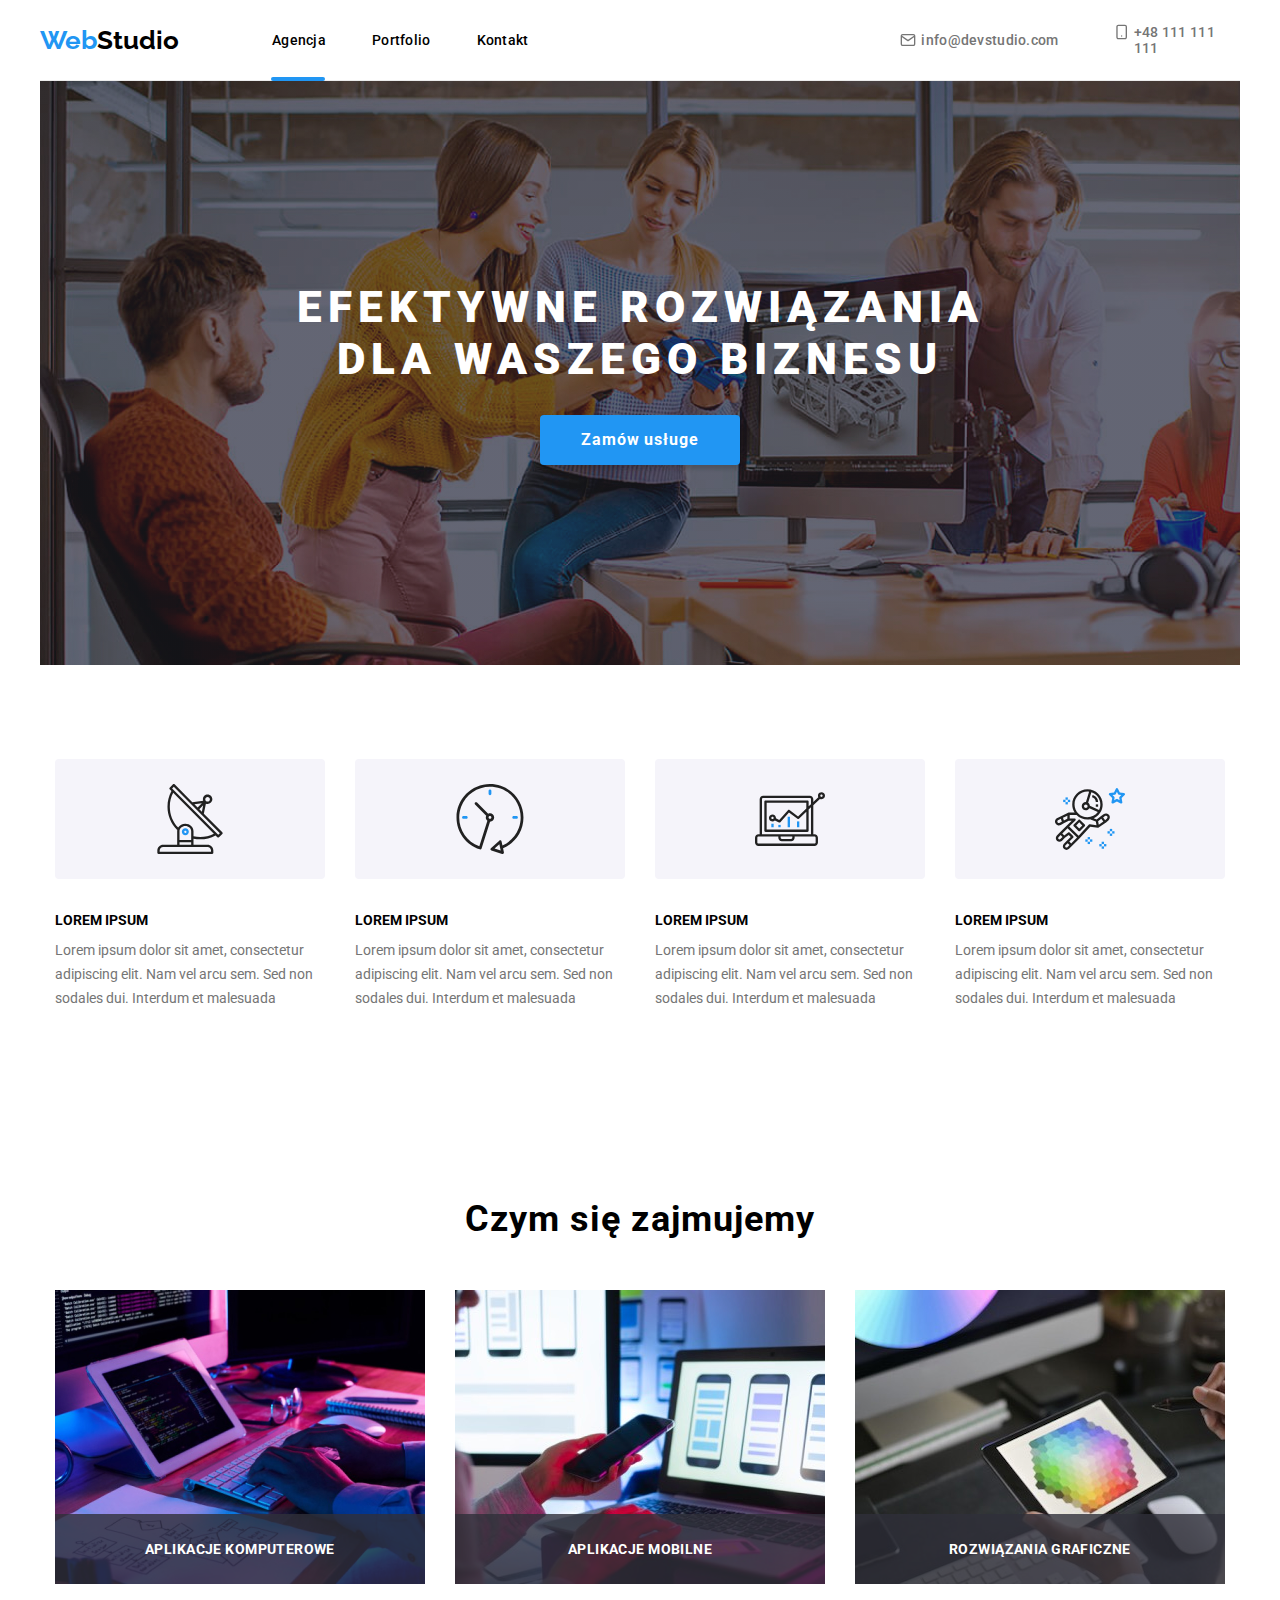
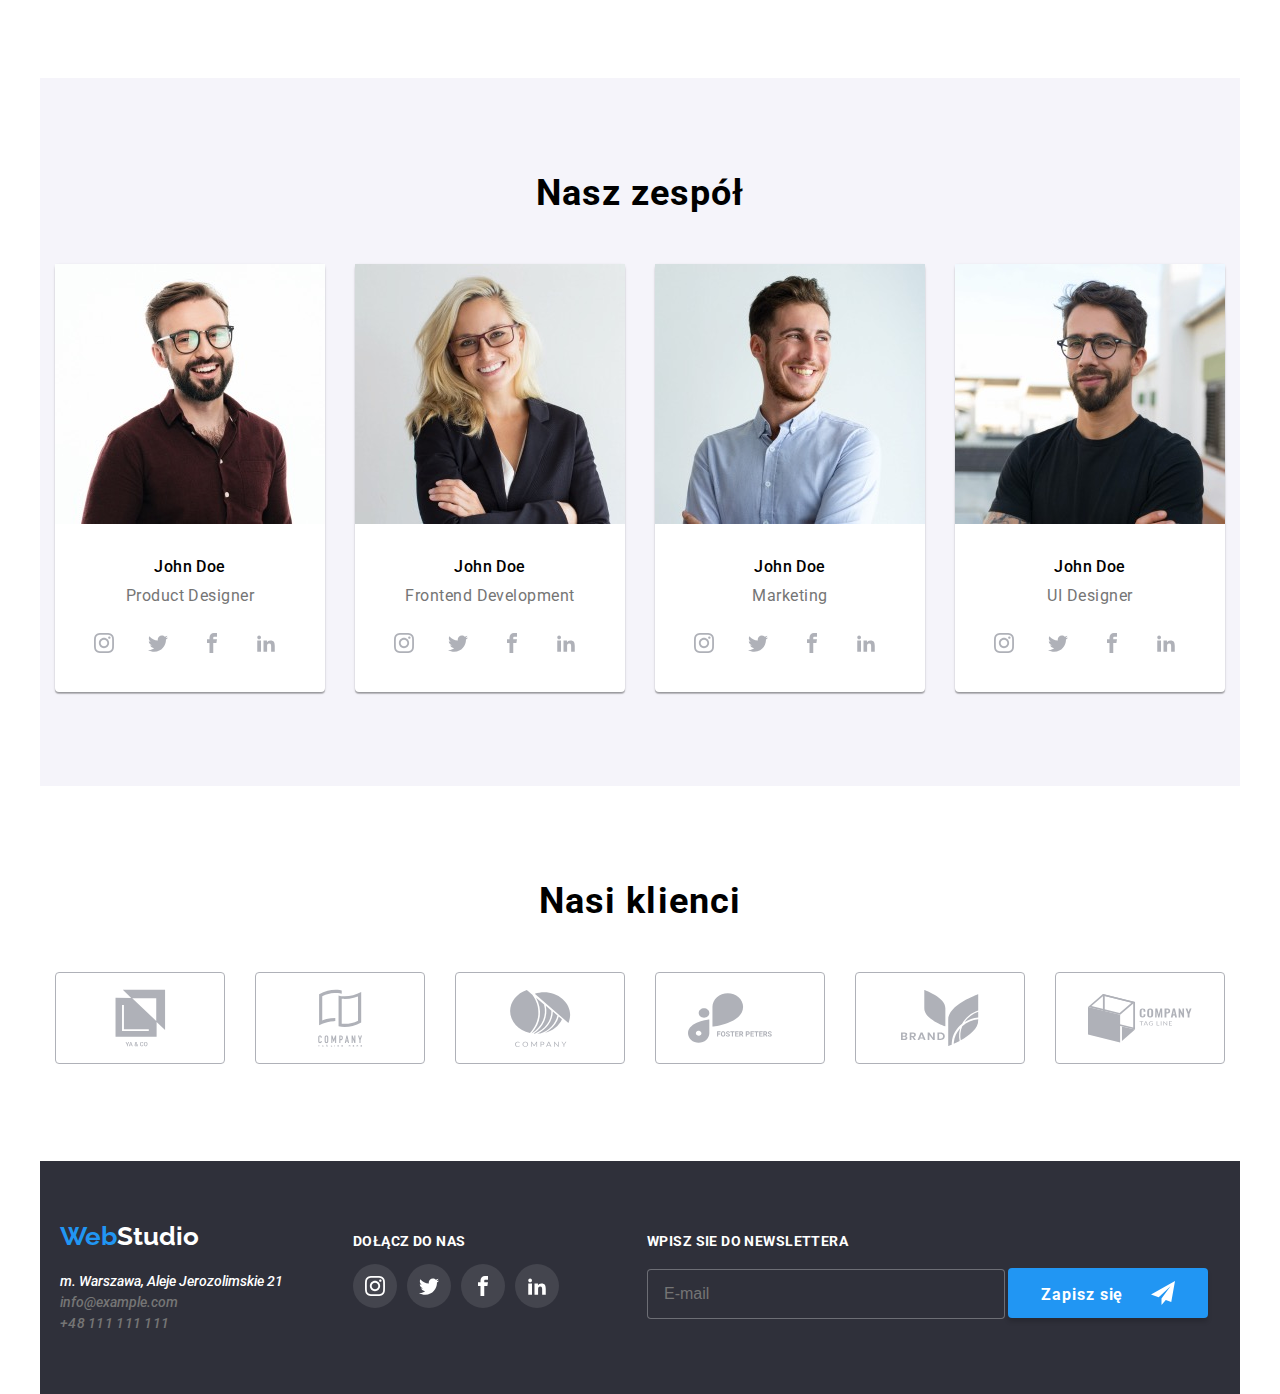
==== index.html @ 8021bb7e "Update index.html" ====
<!DOCTYPE html>
<html lang="en">
  <head>
    <meta charset="UTF-8" />
    <meta http-equiv="X-UA-Compatible" content="IE=edge" />
    <meta name="viewport" content="width=device-width, initial-scale=1.0" />
    <link rel="stylesheet" href="style/main.css" />

    <link rel="preconnect" href="https://fonts.googleapis.com" />
    <link rel="preconnect" href="https://fonts.gstatic.com" crossorigin />
    <link
      href="https://fonts.googleapis.com/css2?family=Raleway:wght@700&family=Roboto:wght@400;500;700;900&display=swap"
      rel="stylesheet"
    />
    <title>Studio</title>
  </head>
  <body>
    <header class="header container">

        <div class="first_div">
          <a class="logo" href="./index.html"
            ><span class="logo__first-color">Web</span>Studio</a
          >
          <nav class="menu">
            <ul class="navigation">
              <li class="navigation__item navigation__item-main">
                <a class="navigation__name" href="./index.html">Agencja</a>
              </li>
              <li class="navigation__item">
                <a class="navigation__name" href="./portfolio.html">Portfolio</a>
              </li>
              <li class="navigation__item">
                <a class="navigation__name" href="./Kontakt">Kontakt</a>
              </li>
            </ul>
          </nav>
          <ul class="second-navigation">
            <li class="second-navigation__item
            second-navigation__item-mail">
              <a class="second-navigation__name" href="mailto:info@devstudio.com"
                ><svg class="second-navigation__icon">
                  <use href="./images/icons.svg#icon-mail"></use>
                </svg>
                info@devstudio.com</a
              >
            </li>
            <li class="second-navigation__item">
              <a class="second-navigation__name
              second-navigation__name-tel" href="tel:+48111111111"
                ><svg class="second-navigation__icon">
                  <use href="./images/icons.svg#icon-telephone"></use>
                </svg>
                +48 111 111 111</a
              >
            </li>
          </ul>
        </div>

    </header>
    <main class="container">
      <section class="service">
        <div class="service__container container">
          <div class="service__box">
            <h1 class="service__description">
              EFEKTYWNE ROZWIĄZANIA DLA WASZEGO BIZNESU
            </h1>
            <button class="service__button" type="button" data-modal-open>
              Zamów usługe
            </button>
          </div>
        </div>
      </section>
      <section class="solutions">
        <div class="solutions__container container">
          <ul class="solutions__list">
            <li class="solutions__item">
              <div class="solutions__box">
                <svg class="solutions__icon">
                  <use href="./images/icons.svg#icon-antenna-1"></use>
                </svg>
                <h4 class="solutions__header">LOREM IPSUM</h4>

                <p class="solutions__description">
                  Lorem ipsum dolor sit amet, consectetur adipiscing elit. Nam
                  vel arcu sem. Sed non sodales dui. Interdum et malesuada
                </p>
              </div>
            </li>

            <li class="solutions__item">
              <div class="solutions__box">
                <svg class="solutions__icon">
                  <use href="./images/icons.svg#icon-clock-1"></use>
                </svg>
                <h4 class="solutions__header">LOREM IPSUM</h4>

                <p class="solutions__description">
                  Lorem ipsum dolor sit amet, consectetur adipiscing elit. Nam
                  vel arcu sem. Sed non sodales dui. Interdum et malesuada
                </p>
              </div>
            </li>

            <li class="solutions__item">
              <div class="solutions__box">
                <svg class="solutions__icon">
                  <use href="./images/icons.svg#icon-diagram-1"></use>
                </svg>
                <h4 class="solutions__header">LOREM IPSUM</h4>

                <p class="solutions__description">
                  Lorem ipsum dolor sit amet, consectetur adipiscing elit. Nam
                  vel arcu sem. Sed non sodales dui. Interdum et malesuada
                </p>
              </div>
            </li>
            <li class="solutions__item">
              <div class="solutions__box">
                <svg class="solutions__icon">
                  <use href="./images/icons.svg#icon-astronaut-1"></use>
                </svg>
                <h4 class="solutions__header">LOREM IPSUM</h4>

                <p class="solutions__description">
                  Lorem ipsum dolor sit amet, consectetur adipiscing elit. Nam
                  vel arcu sem. Sed non sodales dui. Interdum et malesuada
                </p>
              </div>
            </li>
          </ul>
        </div>
      </section>
      <section class="how">
        <div class="how__container container">
          <h2 class="how__header">Czym się zajmujemy</h2>
          <ul class="how__list">
            <li class="how__item">
              <div class="how__bg">
                <p>APLIKACJE KOMPUTEROWE</p>
              </div>
              <figure>
                <img
                  src="./images/image.jpg"
                  alt="desk, keyboard and a man designed by IT page"
                  width="370"
                  height="294"
                />
              </figure>
            </li>
            <li class="how__item">
              <div class="how__bg">
                <p>APLIKACJE MOBILNE</p>
              </div>
              <figure>
                <img
                  src="./images/image-3.jpg"
                  alt="man writing application code on the phone"
                  width="370"
                  height="294"
                />
              </figure>
            </li>
            <li class="how__item">
              <div class="how__bg">
                <p>ROZWIĄZANIA GRAFICZNE</p>
              </div>
              <figure>
                <img
                  src="./images/image-2.jpg"
                  alt="man holding tablet at the desk"
                  width="370"
                  height="294"
                />
              </figure>
            </li>
          </ul>
        </div>
      </section>
      <section class="team">
        <div class="team__container container">
          <h2 class="team__header">Nasz zespół</h2>
          <ul class="team__list">
            <li class="team__item">
              <div class="team__box">
                <figure class="team__image">
                  <img
                    src="./images/image-2-kopia.jpg?raw=true"
                    alt="crew no.1"
                    width="270"
                    height="260"
                  />
                  <figcaption class="box">
                    <p class="box__name">John Doe</p>
                    <p class="box__description">Product Designer</p>
                    <ul class="box__icon">
                      <li class="box_list">
                        <div class="box__link">
                          <svg class="box__svg">
                            <use href="./images/icons.svg#icon-instagram"></use>
                          </svg>
                        </div>
                      </li>
                      <li>
                        <div class="box__link">
                          <svg class="box__svg">
                            <use href="./images/icons.svg#icon-twitter"></use>
                          </svg>
                        </div>
                      </li>
                      <li>
                        <div class="box__link">
                          <svg class="box__svg">
                            <use href="./images/icons.svg#icon-facebook"></use>
                          </svg>
                        </div>
                      </li>
                      <li>
                        <div class="box__link">
                          <svg class="box__svg">
                            <use href="./images/icons.svg#icon-linkedin"></use>
                          </svg>
                        </div>
                      </li>
                    </ul>
                  </figcaption>
                </figure>
              </div>
            </li>
            <li class="team__item">
              <div class="team__box">
                <figure class="team__image">
                  <img
                    src="./images/image-3-kopia.jpg?raw=true"
                    alt="crew no.2"
                    width="270"
                    height="260"
                  />
                  <figcaption class="box">
                    <p class="box__name">John Doe</p>
                    <p class="box__description">Frontend Development</p>
                    <ul class="box__icon">
                      <li class="box_list">
                        <div class="box__link">
                          <svg class="box__svg">
                            <use href="./images/icons.svg#icon-instagram"></use>
                          </svg>
                        </div>
                      </li>
                      <li class="box_list">
                        <div class="box__link">
                          <svg class="box__svg">
                            <use href="./images/icons.svg#icon-twitter"></use>
                          </svg>
                        </div>
                      </li>
                      <li class="box_list">
                        <div class="box__link">
                          <svg class="box__svg">
                            <use href="./images/icons.svg#icon-facebook"></use>
                          </svg>
                        </div>
                      </li>
                      <li class="box_list">
                        <div class="box__link">
                          <svg class="box__svg">
                            <use href="./images/icons.svg#icon-linkedin"></use>
                          </svg>
                        </div>
                      </li>
                    </ul>
                  </figcaption>
                </figure>
              </div>
            </li>
            <li class="box_list">
              <div class="team__box">
                <figure class="team__image">
                  <img
                    src="./images/image-4.jpg?raw=true"
                    alt="crew no.3"
                    width="270"
                    height="260"
                  />
                  <figcaption class="box">
                    <p class="box__name">John Doe</p>
                    <p class="box__description">Marketing</p>
                    <ul class="box__icon">
                      <li>
                        <div class="box__link">
                          <svg class="box__svg">
                            <use href="./images/icons.svg#icon-instagram"></use>
                          </svg>
                        </div>
                      </li>
                      <li>
                        <div class="box__link">
                          <svg class="box__svg">
                            <use href="./images/icons.svg#icon-twitter"></use>
                          </svg>
                        </div>
                      </li>
                      <li>
                        <div class="box__link">
                          <svg class="box__svg">
                            <use href="./images/icons.svg#icon-facebook"></use>
                          </svg>
                        </div>
                      </li>
                      <li>
                        <div class="box__link">
                          <svg class="box__svg">
                            <use href="./images/icons.svg#icon-linkedin"></use>
                          </svg>
                        </div>
                      </li>
                    </ul>
                  </figcaption>
                </figure>
              </div>
            </li>
            <li>
              <div class="team__box">
                <figure class="team__image">
                  <img
                    src="./images/image-5.jpg?raw=true"
                    alt="crew no. 4"
                    width="270"
                    height="260"
                  />
                  <figcaption class="box">
                    <p class="box__name">John Doe</p>
                    <p class="box__description">UI Designer</p>
                    <ul class="box__icon">
                      <li>
                        <div class="box__link">
                          <svg class="box__svg">
                            <use href="./images/icons.svg#icon-instagram"></use>
                          </svg>
                        </div>
                      </li>
                      <li>
                        <div class="box__link">
                          <svg class="box__svg">
                            <use href="./images/icons.svg#icon-twitter"></use>
                          </svg>
                        </div>
                      </li>
                      <li>
                        <div class="box__link">
                          <svg class="box__svg">
                            <use href="./images/icons.svg#icon-facebook"></use>
                          </svg>
                        </div>
                      </li>
                      <li>
                        <div class="box__link">
                          <svg class="box__svg">
                            <use href="./images/icons.svg#icon-linkedin"></use>
                          </svg>
                        </div>
                      </li>
                    </ul>
                  </figcaption>
                </figure>
              </div>
            </li>
          </ul>
        </div>
      </section>
      <section class="clients">
        <div class="container our_clients">
          <h2 class="clients__header">Nasi klienci</h2>
          <ul class="clients__list">
            <li class="clients__image">
              <svg class="clients__svg">
                <use
                  class="clients__use"
                  href="./images/icons.svg#icon-group-3"
                ></use>
              </svg>
            </li>
            <li class="clients__image">
              <svg class="clients__svg">
                <use
                  class="clients__use"
                  href="./images/icons.svg#icon-group-4"
                ></use>
              </svg>
            </li>
            <li class="clients__image">
              <svg class="clients__svg">
                <use
                  class="clients__use"
                  href="./images/icons.svg#icon-group-5"
                ></use>
              </svg>
            </li>
            <li class="clients__image">
              <svg class="clients__svg">
                <use
                  class="clients__use"
                  href="./images/icons.svg#icon-group-6"
                ></use>
              </svg>
            </li>
            <li class="clients__image">
              <svg class="clients__svg">
                <use
                  class="clients__use"
                  href="./images/icons.svg#icon-group-7"
                ></use>
              </svg>
            </li>
            <li class="clients__image">
              <div class="">
                <svg class="clients__svg">
                  <use
                    class="clients__use"
                    href="./images/icons.svg#icon-group-8"
                  ></use>
                </svg>
              </div>
            </li>
          </ul>
        </div>
      </section>
    </main>
    <footer class="footer container">

        <div class="footer__wrap">
          <div class="footer_container">
            <a class="footer__logo" href="/"
              ><span class="footer__color">Web</span>Studio</a
            >
            <address class="address">
              <p class="address__street">m. Warszawa, Aleje Jerozolimskie 21</p>
              <a class="address__mail" href="mailto:info@example.com"
                >info@example.com</a
              >
              <br />
              <a class="address__telephone" href="tel:+48111111111"> +48 111 111 111</a>
            </address>
          </div>
          <div class="join">
            <h4 class="join__header">DOŁĄCZ DO NAS</h4>
            <ul class="join__icon">
              <li>
                <div class="join__media">
                  <svg class="join__svg">
                    <use href="./images/icons.svg#icon-instagram"></use>
                  </svg>
                </div>
              </li>
              <li>
                <div class="join__media">
                  <svg class="join__svg">
                    <use href="./images/icons.svg#icon-twitter"></use>
                  </svg>
                </div>
              </li>
              <li>
                <div class="join__media">
                  <svg class="join__svg">
                    <use href="./images/icons.svg#icon-facebook"></use>
                  </svg>
                </div>
              </li>
              <li>
                <div class="join__media">
                  <svg class="join__svg">
                    <use href="./images/icons.svg#icon-linkedin"></use>
                  </svg>
                </div>
              </li>
            </ul>
          </div>
          <div class="newsletter">
            <h4 class="newsletter__header">WPISZ SIE DO NEWSLETTERA</h4>
            <ul class="newsletter__list">
              <li>
                <label class="newsletter__label">
                  <input
                    class="newsletter__email"
                    type="email"
                    name="mail"
                    placeholder="E-mail"
                  />
                </label>
                <li>
                  <button type="submit" class="newsletter__button">
                
                    <svg class="newsletter__svg">
                      <use
                        class="newsletter__send"
                        href="./images/icons.svg#icon-send"
                      ></use>
                    </svg>
                  </button>
                </li>
              </li>
            </ul>
          </div>
        </div>

    </footer>

    <div class="backdrop is-hidden" data-modal>
      <form class="modal" name="singup-form" validate autocomplete="on">
        <button type="button" class="modal__button" data-modal-close>
          <svg class="modal__x icon-x">
            <use href="./images/icons.svg#icon-x"></use>
          </svg>
        </button>
        <h3 class="modal__header">Zostaw swoje dane w formularzu poniżej</h3>
        <div class="form">
          <p class="form__name">Imię</p>
          <label class="form__box">
            <svg class="form__svg form__svg-name">
              <use
                class="form__use"
                href="./images/icons.svg#icon-person-black"></use>
            </svg>
            <input
              class="form__label"
              type="text"
              name="Username"
              required
              placeholder=" "
              minlength="5"
            />
          </label>
          <p class="form__name">Telefon</p>
          <label class="form__box">
            <svg class="form__svg form__svg-telephone">
              <use class="icon-svgg" href="./images/icons.svg#icon-tel-2"></use>
            </svg>
            <input
              class="form__label"
              type="tel"
              name="Telephone"
              required
              minlength="9"
              maxlength="12"
              placeholder=" "
              pattern="^\d\d\d\d\d\d\d\d\d$"
            />
          </label>
          <p class="form__name">Email</p>
          <label class="form__box">
            <svg class="form__svg form__svg-mail">
              <use class="icon-svgg" href="./images/icons.svg#icon-mail-2"></use>
            </svg>
            
            <input
              class="form__label"
              type="email"
              name="email"
              required
              placeholder=" "
            />
          </label>
          <p class="form__name">Komentarz</p>
          <label class="form__commentary">
           
            <textarea
              class="input-comment form__label-commentary"
              type="text"
              name="Commentary"
              placeholder="Wprowadź tekst"
              rows="5"
              resize="none"
            ></textarea>
          </label>
          
          <div>
            
            <label class="form__checkbox-modal" for="checkbox-modal">
              
            
            <input type="checkbox" name="checkbox" id="checkbox-label" class="form__checkbox-label "
               /> 
               <svg class="form__checkbox-svg">
                <use href="./images/icons.svg#icon-icon-check"></use>
              </svg>
               <p class="form__checkbox-statement">Oświadczam iż akceptuję <a href="Regulamin">Regulamin</a> i <a href="Polityka Prywatności">Politykę Prywatności</a>.</p>
             </label>  
          </div>
        </div>
        <button class="form__submit" type="submit">Wyślij</button>
      </form>
    </div>
    <script src="./js/modal.js"></script>
  </body>
</html>
---- style/main.css ----
@charset "UTF-8";
* {
  list-style: none;
  text-decoration: none;
  box-sizing: border-box;
  margin: 0;
  padding: 0;
}

.header {
  border-bottom: 1px solid #ececec;
}

.first_div {
  display: flex;
  align-items: center;
  height: 80px;
}

.logo {
  text-decoration: none;
  font-size: 26px;
  font-weight: 700;
  font-family: "raleway";
  color: black;
}
.logo__first-color {
  color: #2196f3;
}

.menu {
  margin-left: 93px;
}

.navigation {
  display: flex;
  list-style: none;
}
.navigation__item {
  display: flex;
  justify-content: center;
  align-items: center;
}
.navigation__item-main::after {
  content: "";
  width: 54px;
  height: 4px;
  border-radius: 2px;
  background: #2196f3;
  position: absolute;
  top: 77px;
  left: 231px;
}
.navigation__item-portfolio::after {
  content: "";
  width: 55px;
  height: 4px;
  border-radius: 2px;
  background: #2196f3;
  position: absolute;
  top: 77px;
  left: 331px;
}
.navigation__name {
  font-size: 14px;
  letter-spacing: 0.02em;
  text-decoration: none;
  color: #000;
  background-color: #fff;
  margin-right: 46px;
}

.second-navigation {
  justify-content: flex-end;
  display: flex;
  padding: 0;
  text-decoration: none;
  color: #000;
  background-color: #fff;
}
.second-navigation__item {
  display: flex;
  justify-content: center;
  align-items: center;
}
.second-navigation__item-mail {
  margin-left: 321px;
}
.second-navigation__name {
  color: #757575;
  letter-spacing: 0.02em;
  margin-right: 50px;
  display: flex;
}
.second-navigation .second-navigation__name-tel {
  margin-right: 0;
}
.second-navigation__icon {
  width: 26px;
  height: 16px;
  fill: #757575;
  margin: 0%;
}

.second-navigation__name:hover > svg {
  color: #2196f3;
  fill: #2196f3;
}

.first_div a:hover {
  color: #2196f3;
}

.service {
  background: linear-gradient(to right, rgba(47, 48, 58, 0.4) 100%, rgba(47, 48, 58, 0.4) 100%), url(../images/meeting.jpg);
}
.service__box {
  top: 80px;
  display: block;
  text-align: center;
  justify-content: center;
  padding-top: 200px;
  padding-bottom: 200px;
}
.service__description {
  width: 696px;
  margin: 0 auto;
  color: white;
  font-weight: 900;
  font-size: 44px;
  letter-spacing: 6px;
}
.service__button {
  box-shadow: 0px 4px 4px 0px rgba(0, 0, 0, 0.15);
  background: #2196f3;
  cursor: pointer;
  border-radius: 4px;
  border-style: none;
  margin-top: 30px;
  width: 200px;
  height: 50px;
  font-family: Roboto;
  font-size: 16px;
  font-weight: 700;
  line-height: 30px;
  letter-spacing: 0.06em;
  text-align: center;
  color: white;
}

.solutions__list {
  display: flex;
  justify-content: center;
}
.solutions__header {
  font-size: 14px;
  font-weight: 700;
  line-height: 16.41px;
  letter-spacing: 3%;
  margin-bottom: 10px;
}
.solutions__description {
  font-weight: 400;
  line-height: 24px;
  letter-spacing: 3%;
  text-align: left;
  color: #757575;
}
.solutions__box {
  margin: 94px 15px;
  max-width: 270px;
  padding: 0, 15px;
}
.solutions__icon {
  width: 270px;
  height: 120px;
  padding: 25px 100px;
  border-radius: 4px;
  background: #f5f4fa;
  margin-bottom: 30px;
}

.how__header {
  font-family: "Roboto";
  font-size: 36px;
  font-weight: 700;
  line-height: 42px;
  letter-spacing: 0.03em;
  justify-content: center;
  text-align: center;
  padding: 94px 0 50px 0;
}
.how__list {
  display: flex;
  justify-content: center;
  padding: 0;
  margin: 0;
}
.how__item {
  width: 370px;
  height: 294px;
  justify-content: center;
  margin: 0 15px;
  margin-bottom: 94px;
  position: relative;
}
.how__bg {
  position: absolute;
  top: 224px;
  width: 370px;
  padding: 27px 0;
  text-align: center;
  font-weight: 700;
  letter-spacing: 0.03em;
  color: white;
  background: rgba(47, 48, 58, 0.8);
}

.team {
  background-color: #f5f4fa;
}
.team__header {
  font-family: "Roboto";
  font-size: 36px;
  font-weight: 700;
  line-height: 42px;
  letter-spacing: 0.03em;
  justify-content: center;
  text-align: center;
  padding: 94px 0 50px 0;
}
.team__list {
  display: flex;
  justify-content: center;
}
.team__box {
  margin: 0 15px;
}
.team__image {
  background-color: white;
  border-radius: 4px;
  box-shadow: 0px 2px 1px 0px rgba(0, 0, 0, 0.2), 0px 1px 1px 0px rgba(0, 0, 0, 0.14), 0px 1px 3px 0px rgba(0, 0, 0, 0.12);
  width: 270px;
  height: 428px;
  margin-bottom: 94px;
}

.box {
  margin-top: 30px;
  margin-bottom: 30px;
}
.box__name {
  font-family: "Roboto";
  font-size: 16px;
  font-weight: 500;
  line-height: 19px;
  letter-spacing: 0.03em;
  text-align: center;
  margin-bottom: 10px;
}
.box__description {
  font-family: "Roboto";
  font-size: 16px;
  font-weight: 400;
  line-height: 19px;
  letter-spacing: 0.03em;
  text-align: center;
  color: #757575;
}
.box__icon {
  display: flex;
  justify-content: center;
  list-style: none;
  margin-top: 16px;
}
.box__list {
  margin: 16px 5px 30px 5px;
}
.box__svg {
  width: 44px;
  height: 44px;
  padding: 12px;
  fill: #afb1b8;
}
.box__link {
  width: 44px;
  height: 44px;
  background-color: rgba(255, 255, 255, 0.1019607843);
  border-radius: 50%;
  margin-right: 10px;
}

.clients__header {
  font-family: "Roboto";
  font-size: 36px;
  font-weight: 700;
  line-height: 42px;
  letter-spacing: 0.03em;
  justify-content: center;
  text-align: center;
  padding: 94px 0 50px 0;
}
.clients__list {
  list-style: none;
  display: flex;
  justify-content: center;
}
.clients__image {
  margin: 0 15px 94px 15px;
}
.clients__svg {
  width: 170px;
  height: 92px;
  border: 1px solid #afb1b8;
  border-radius: 4px;
  padding: 16px 32px;
  fill: #afb1b8;
}
.clients__svg:hover {
  color: #2196f3;
  fill: #2196f3;
  border: 1px solid #2196f3;
  cursor: pointer;
  transition-duration: 250ms;
  transition-timing-function: cubic-bezier(0.4, 0, 0.2, 1);
}

.footer {
  background-color: #2f303a;
  padding: 60px 0;
  display: flex;
  justify-content: center;
}
.footer__container {
  display: flex;
}
.footer__logo {
  text-decoration: none;
  font-size: 26px;
  font-weight: 700;
  font-family: "raleway";
  color: black;
  color: white;
}
.footer__color {
  color: #2196f3;
}
.footer__wrap {
  display: flex;
}

.address {
  margin-top: 20px;
  line-height: 1.5;
}
.address__street {
  color: #fff;
}
.address__mail {
  color: #757575;
}
.address__telephone {
  color: #757575;
  letter-spacing: 0.02em;
  display: flex;
}

.join {
  margin-left: 70px;
  color: #fff;
}
.join__header {
  font-size: 14px;
  font-weight: 700;
  line-height: 16px;
  letter-spacing: 0.03em;
  text-align: left;
  color: #fff;
  margin-top: 12px;
}
.join__icon {
  display: flex;
  list-style: none;
  margin-top: 15px;
}
.join__svg {
  width: 44px;
  height: 44px;
  padding-top: 12px;
  padding-bottom: 12px;
}
.join__media {
  width: 44px;
  height: 44px;
  background-color: rgba(255, 255, 255, 0.1019607843);
  border-radius: 50%;
  margin-right: 10px;
  fill: white;
}
.join__media:hover {
  background-color: #2196f3;
  border-radius: 50%;
  cursor: pointer;
  transition-duration: 250ms;
  transition-timing-function: cubic-bezier(0.4, 0, 0.2, 1);
}

.newsletter {
  margin-left: 78px;
  margin-right: 12px;
}
.newsletter__header {
  font-family: "Roboto";
  font-size: 14px;
  font-weight: 700;
  line-height: 16px;
  letter-spacing: 0.03em;
  text-align: left;
  color: #fff;
  position: relative;
  top: 12px;
}
.newsletter__list {
  display: inline-block;
}
.newsletter__list li {
  display: inline;
  position: relative;
  top: 30px;
}
.newsletter__email {
  height: 50px;
  width: 358px;
  background-color: #2f303a;
  border: 1px solid rgba(255, 255, 255, 0.3);
  padding-left: 16px;
  border-radius: 4px;
  font-size: medium;
  position: relative;
  top: -1px;
  outline: none;
  color: var(--inative);
}
.newsletter__button {
  height: 50px;
  width: 200px;
  background-color: #2196f3;
  border-style: none;
  border-radius: 4px;
  box-shadow: 0px 4px 4px 0px rgba(0, 0, 0, 0.1490196078);
  margin-top: 1px;
}
.newsletter__button:before {
  content: "Zapisz się";
  height: 30px;
  display: inline-block;
  position: relative;
  font-size: 16px;
  font-family: Roboto;
  font-weight: 700;
  line-height: 30px;
  letter-spacing: 0.06em;
  text-align: center;
  color: white;
}
.newsletter__svg {
  height: 24px;
  width: 24px;
  top: 5px;
  position: relative;
  margin-left: 24px;
}

.backdrop {
  position: fixed;
  top: 0;
  left: 0;
  width: 100%;
  height: 100%;
  background-color: rgba(0, 0, 0, 0.9);
}

.is-hidden {
  opacity: 0;
  visibility: hidden;
  pointer-events: none;
}

.modal {
  width: 528px;
  height: 581px;
  background: white;
  position: absolute;
  top: 50%;
  left: 50%;
  transform: translate(-50%, -50%);
  border: solid 1px grey;
  border-radius: 4px;
  padding: 40px;
}
.modal__button {
  position: absolute;
  top: 8px;
  right: 8px;
  height: 30px;
  width: 30px;
  border: rgba(0, 0, 0, 0.1019607843) solid 1px;
  border-radius: 50%;
  padding: 6px;
  cursor: pointer;
  background: white;
}
.modal__x {
  position: relative;
  width: 16px;
  height: 16px;
  fill: #000;
  margin: 0%;
}
.modal__header {
  font-family: Roboto;
  font-size: 20px;
  font-weight: 700;
  line-height: 23px;
  letter-spacing: 0.03em;
  text-align: center;
}

.form {
  padding-top: 12px;
  position: relative;
  text-align: center;
  justify-content: center;
}
.form__name {
  font-family: Roboto;
  font-size: 12px;
  font-weight: 400;
  line-height: 14px;
  letter-spacing: 0.01em;
  text-align: left;
  color: #757575;
}
.form__box {
  z-index: 1;
}
.form__box:hover > .form__svg {
  fill: #2196f3;
  transition-duration: 250ms;
  transition-timing-function: cubic-bezier(0.4, 0, 0.2, 1);
}
.form__svg {
  position: absolute;
  top: 40px;
  left: 11px;
  height: 20px;
  width: 20px;
  z-index: 2;
}
.form__svg-mail {
  top: 176px;
  margin: auto;
  height: 18px;
  width: 18px;
  left: 12px;
}
.form__svg-telephone {
  top: 110px;
  left: 13px;
  height: 16px;
  width: 16px;
}
.form__label {
  position: relative;
  margin-bottom: 10px;
  margin-top: 4px;
  border-radius: 4px;
  position: relative;
  width: 448px;
  height: 40px;
  font-size: large;
  padding-left: 42px;
  display: flex;
  border: 1px solid rgba(33, 33, 33, 0.2);
}
.form__label:not(:placeholder-shown):valid {
  border-color: rgba(33, 33, 33, 0.2);
}
.form__label:not(:placeholder-shown):invalid {
  border-color: red;
}
.form__label:focus {
  border: #2196f3 1px solid;
  padding-left: 20px;
  outline: none;
  padding-left: 42px;
  transition-duration: 250ms;
  transition-timing-function: cubic-bezier(0.4, 0, 0.2, 1);
}
.form__label-commentary:focus {
  border: #2196f3 1px solid;
  transition-duration: 250ms;
  outline: none;
  transition-timing-function: cubic-bezier(0.4, 0, 0.2, 1);
}
.form__label-commentary {
  margin-top: 4px;
  padding: 12px 16px;
  outline: none;
  position: relative;
  width: 448px;
  height: 120px;
  border-color: rgba(33, 33, 33, 0.2);
}
.form__checkbox-modal {
  display: flex;
  margin-top: 20px;
  margin-bottom: 30px;
  justify-content: center;
}
.form__checkbox-label {
  margin-right: 7px;
  border: 1px solid black;
  height: 14px;
  width: 15px;
  border-radius: 2px;
  appearance: none;
  margin-top: 5px;
}
.form__checkbox-label:checked + .form__checkbox-svg {
  z-index: 1;
  visibility: visible;
  height: 16px;
  width: 15px;
}
.form__checkbox-svg {
  visibility: hidden;
  margin-top: 4px;
  margin-right: 1px;
  height: 20px;
  width: 20px;
  z-index: 2;
  position: absolute;
  left: 15px;
}
.form__checkbox-label:checked {
  border: none;
  height: 16px;
  width: 16px;
  z-index: 2;
}
.form__checkbox-statement {
  font-family: Roboto;
  font-size: 14px;
  font-weight: 400;
  line-height: 24px;
  letter-spacing: 0.03em;
  text-align: left;
  color: #757575;
}
.form a {
  color: #2196f3;
  text-decoration-line: underline;
}
.form__submit {
  width: 200px;
  height: 50px;
  margin: 0 124px;
  background-color: #2196f3;
  color: white;
  box-shadow: 0px 4px 4px rgba(0, 0, 0, 0.15);
  border-radius: 4px;
  border: none;
  font-family: Roboto;
  font-size: 16px;
  font-weight: 700;
  line-height: 30px;
  letter-spacing: 0.06em;
  text-align: center;
}
.form__submit:hover {
  cursor: pointer;
}

.buttons__list {
  display: flex;
  justify-content: center;
  margin-top: 94px;
  margin-bottom: 50px;
}

.button {
  font-size: 16px;
  background-color: #f5f4fa;
  border-radius: 4px;
  border-style: none;
  font-weight: 500;
  height: 38px;
  text-align: center;
  padding: 6px 22px;
  margin: 0 8px;
}
.button:hover, .button:focus {
  background-color: #2196f3;
  color: white;
  cursor: pointer;
  transition-duration: 250ms;
  transition-timing-function: cubic-bezier(0.4, 0, 0.2, 1);
}

.portfolio__list {
  display: flex;
  gap: 30px;
  flex-wrap: wrap;
  margin-bottom: 94px;
}
.portfolio li:hover {
  box-shadow: 1px 4px 6px 0px rgba(0, 0, 0, 0.1607843137), 0px 4px 4px 0px rgba(0, 0, 0, 0.0588235294), 0px 1px 1px 0px rgba(0, 0, 0, 0.1215686275);
  cursor: pointer;
  transition-duration: 250ms;
  transition-timing-function: cubic-bezier(0.4, 0, 0.2, 1);
  list-style: none;
  text-decoration: none;
  color: black;
}
.portfolio__box {
  width: 372px;
  border: 1px solid #eeeeee;
  position: relative;
}
.portfolio__parent {
  position: relative;
  overflow: hidden;
  height: 294px;
}
.portfolio__bg {
  position: absolute;
  width: 372px;
  height: 294px;
  background: rgba(33, 150, 243, 0.9);
  transform: translateY(101%);
  transition: transform 500ms ease;
}
.portfolio__parent:hover .portfolio__bg {
  transform: translateY(0);
}
.portfolio__bg p {
  padding: 40px;
  font-family: Roboto;
  font-size: 18px;
  font-weight: 400;
  line-height: 28px;
  letter-spacing: 0.03em;
  text-align: left;
  color: white;
}
.portfolio__caption {
  padding: 20px 23px;
}
.portfolio__designation {
  font-family: "Roboto";
  font-size: 18px;
  font-weight: 700;
  line-height: 36px;
  letter-spacing: 0.06em;
  text-align: left;
  font-style: normal;
}

.section {
  color: #757575;
}

body {
  margin: 0;
  padding: 0;
  font-family: "Roboto", sans-serif;
  font-weight: 500;
  font-size: 14px;
  box-sizing: border-box;
}

.container {
  width: 1200px;
  margin: 0 auto;
  position: relative;
}/*# sourceMappingURL=main.css.map */
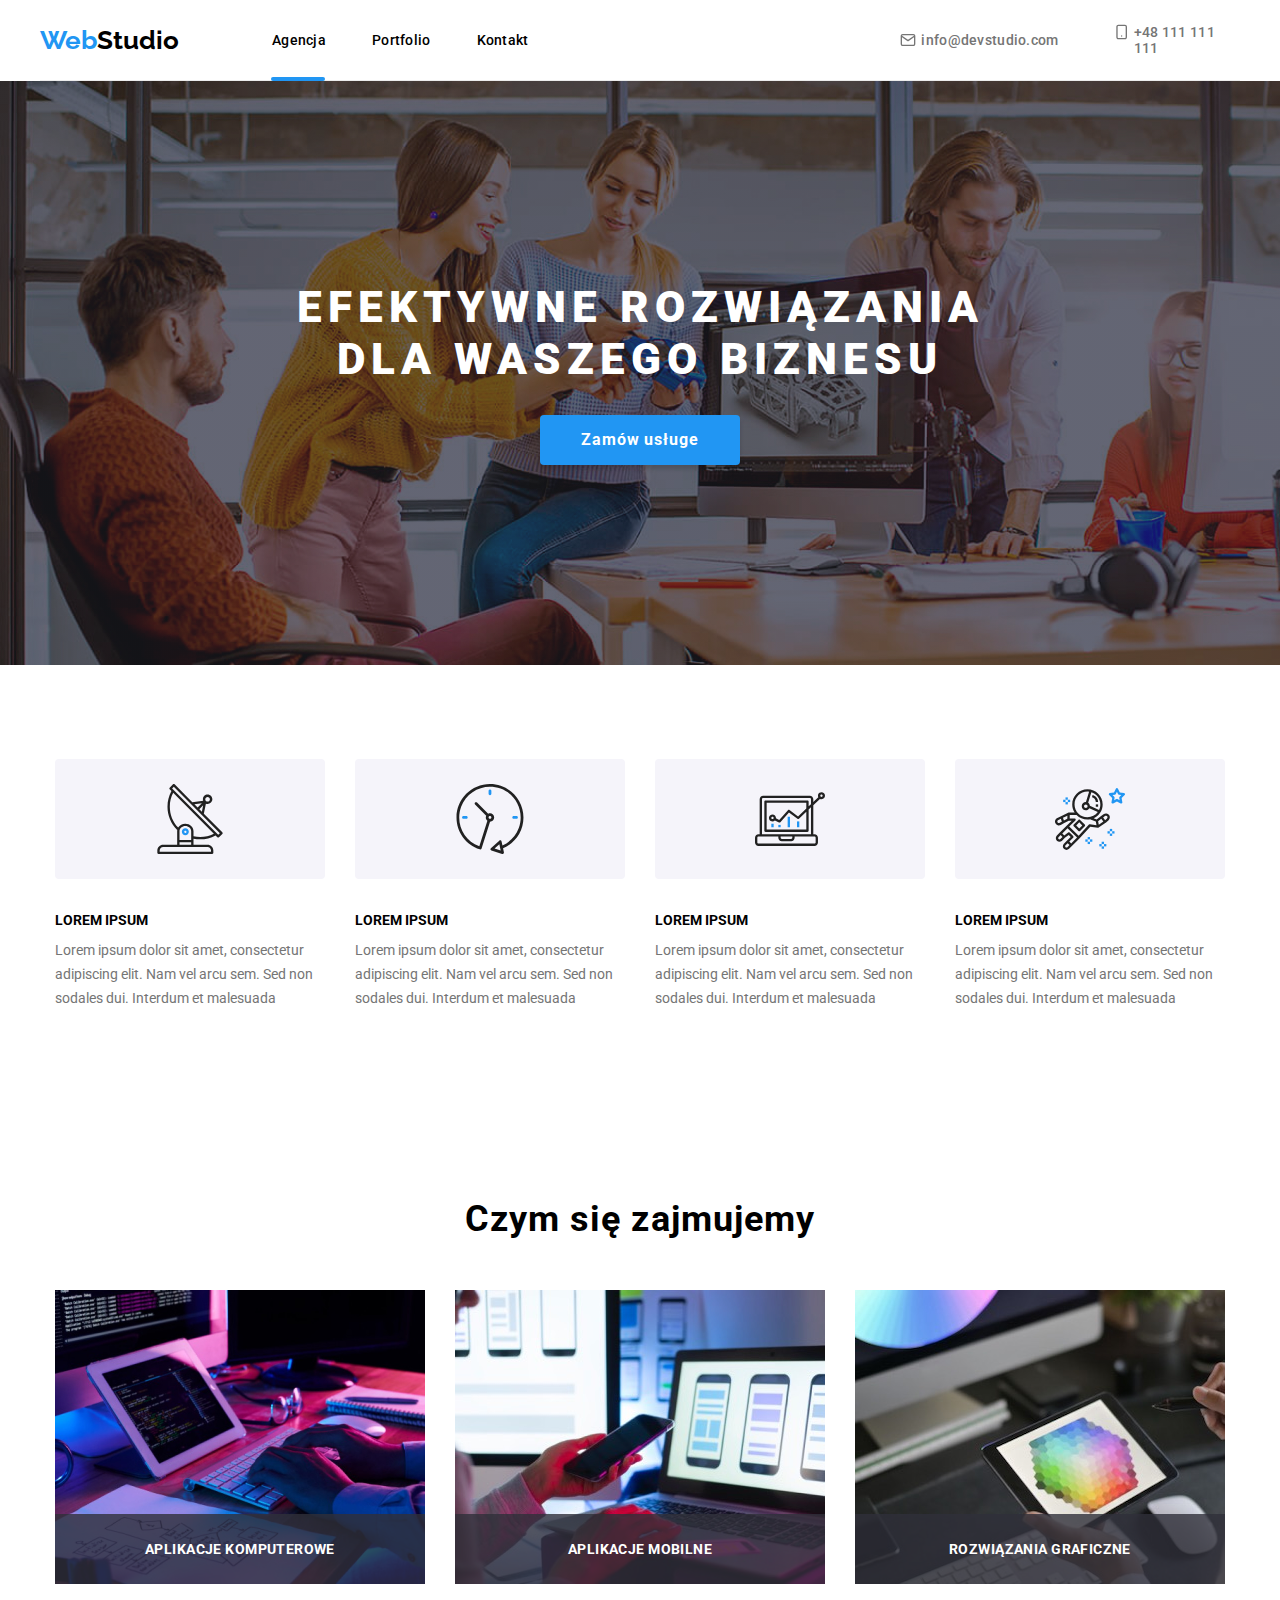
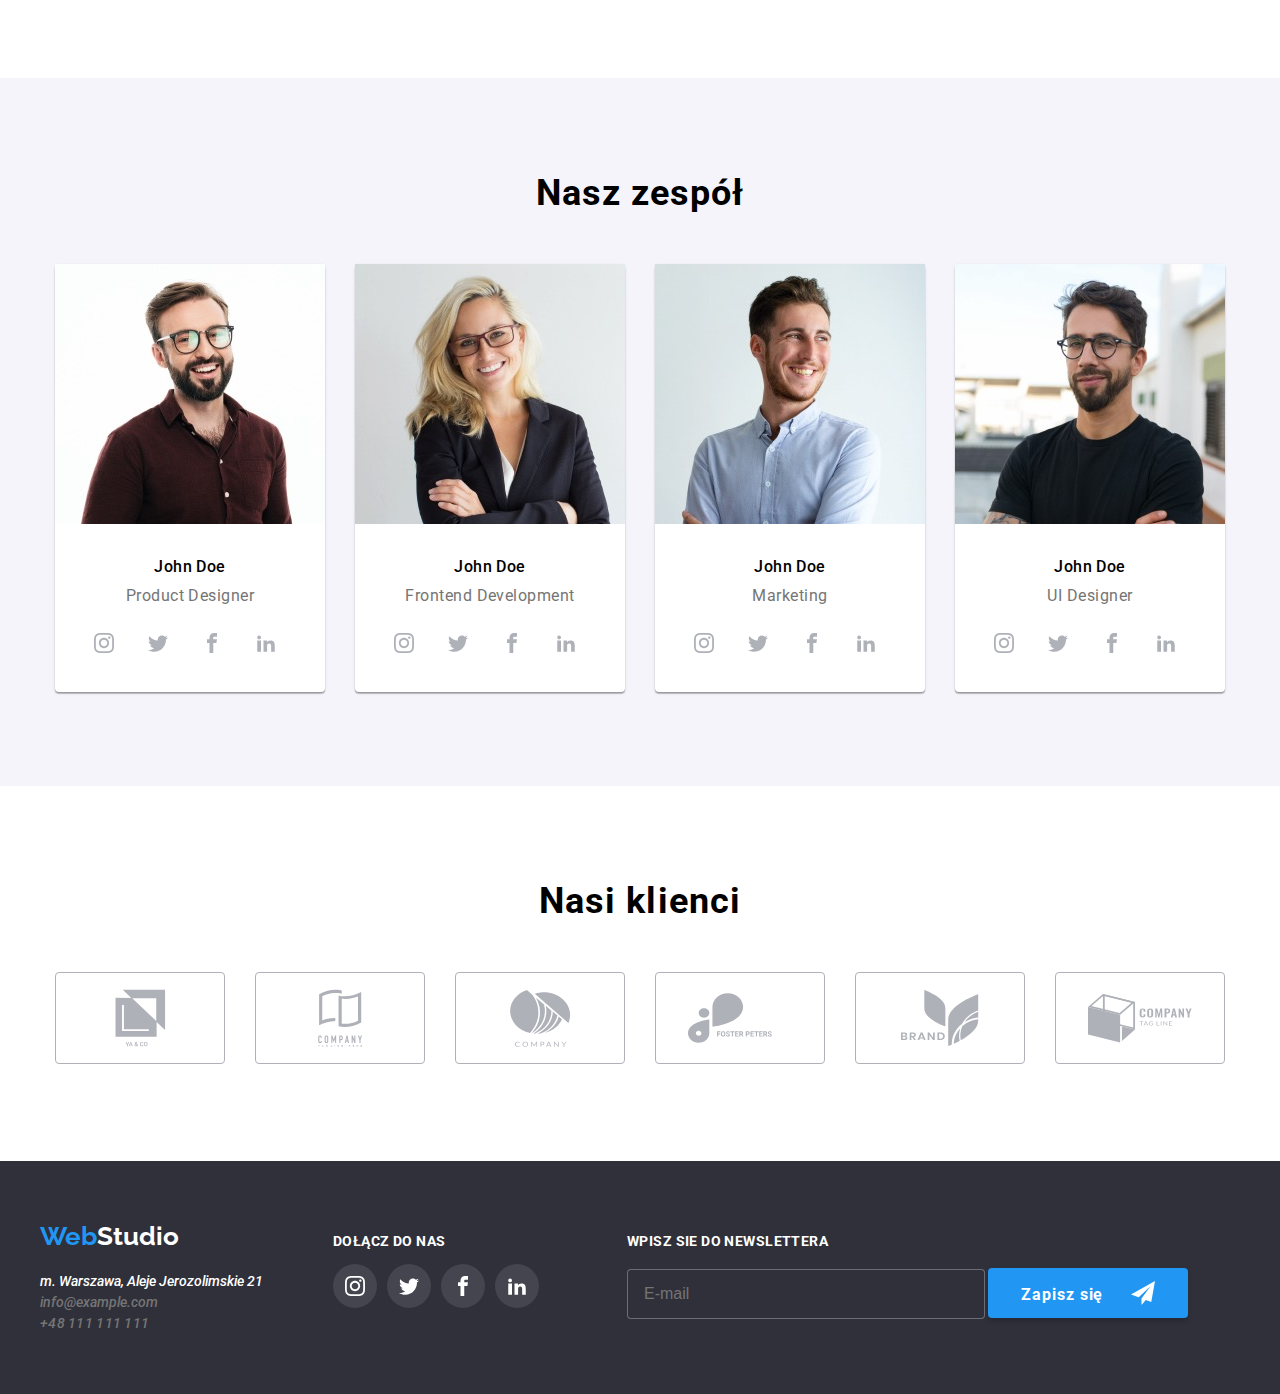
==== commit ca3e40d5: "commit" ====
--- a/index.html
+++ b/index.html
@@ -16,7 +16,7 @@
   </head>
   <body>
     <header class="header container">
-
+      <div class="container">
         <div class="first_div">
           <a class="logo" href="./index.html"
             ><span class="logo__first-color">Web</span>Studio</a
@@ -55,9 +55,9 @@
             </li>
           </ul>
         </div>
-
+      </div>
     </header>
-    <main class="container">
+    <main>
       <section class="service">
         <div class="service__container container">
           <div class="service__box">
@@ -425,8 +425,8 @@
         </div>
       </section>
     </main>
-    <footer class="footer container">
-
+    <footer class="footer">
+      <div class="container">
         <div class="footer__wrap">
           <div class="footer_container">
             <a class="footer__logo" href="/"
@@ -501,7 +501,7 @@
             </ul>
           </div>
         </div>
-
+      </div>
     </footer>
 
     <div class="backdrop is-hidden" data-modal>
--- a/style/main.css
+++ b/style/main.css
@@ -112,7 +112,12 @@
 }
 
 .service {
-  background: linear-gradient(to right, rgba(47, 48, 58, 0.4) 100%, rgba(47, 48, 58, 0.4) 100%), url(../images/meeting.jpg);
+  background: linear-gradient(
+      to right,
+      rgba(47, 48, 58, 0.4) 100%,
+      rgba(47, 48, 58, 0.4) 100%
+    ),
+    url(../images/meeting.jpg);
 }
 .service__box {
   top: 80px;
@@ -239,7 +244,8 @@
 .team__image {
   background-color: white;
   border-radius: 4px;
-  box-shadow: 0px 2px 1px 0px rgba(0, 0, 0, 0.2), 0px 1px 1px 0px rgba(0, 0, 0, 0.14), 0px 1px 3px 0px rgba(0, 0, 0, 0.12);
+  box-shadow: 0px 2px 1px 0px rgba(0, 0, 0, 0.2),
+    0px 1px 1px 0px rgba(0, 0, 0, 0.14), 0px 1px 3px 0px rgba(0, 0, 0, 0.12);
   width: 270px;
   height: 428px;
   margin-bottom: 94px;
@@ -700,7 +706,8 @@
   padding: 6px 22px;
   margin: 0 8px;
 }
-.button:hover, .button:focus {
+.button:hover,
+.button:focus {
   background-color: #2196f3;
   color: white;
   cursor: pointer;
@@ -715,7 +722,9 @@
   margin-bottom: 94px;
 }
 .portfolio li:hover {
-  box-shadow: 1px 4px 6px 0px rgba(0, 0, 0, 0.1607843137), 0px 4px 4px 0px rgba(0, 0, 0, 0.0588235294), 0px 1px 1px 0px rgba(0, 0, 0, 0.1215686275);
+  box-shadow: 1px 4px 6px 0px rgba(0, 0, 0, 0.1607843137),
+    0px 4px 4px 0px rgba(0, 0, 0, 0.0588235294),
+    0px 1px 1px 0px rgba(0, 0, 0, 0.1215686275);
   cursor: pointer;
   transition-duration: 250ms;
   transition-timing-function: cubic-bezier(0.4, 0, 0.2, 1);
@@ -784,4 +793,4 @@
   width: 1200px;
   margin: 0 auto;
   position: relative;
-}/*# sourceMappingURL=main.css.map */+} /*# sourceMappingURL=main.css.map */
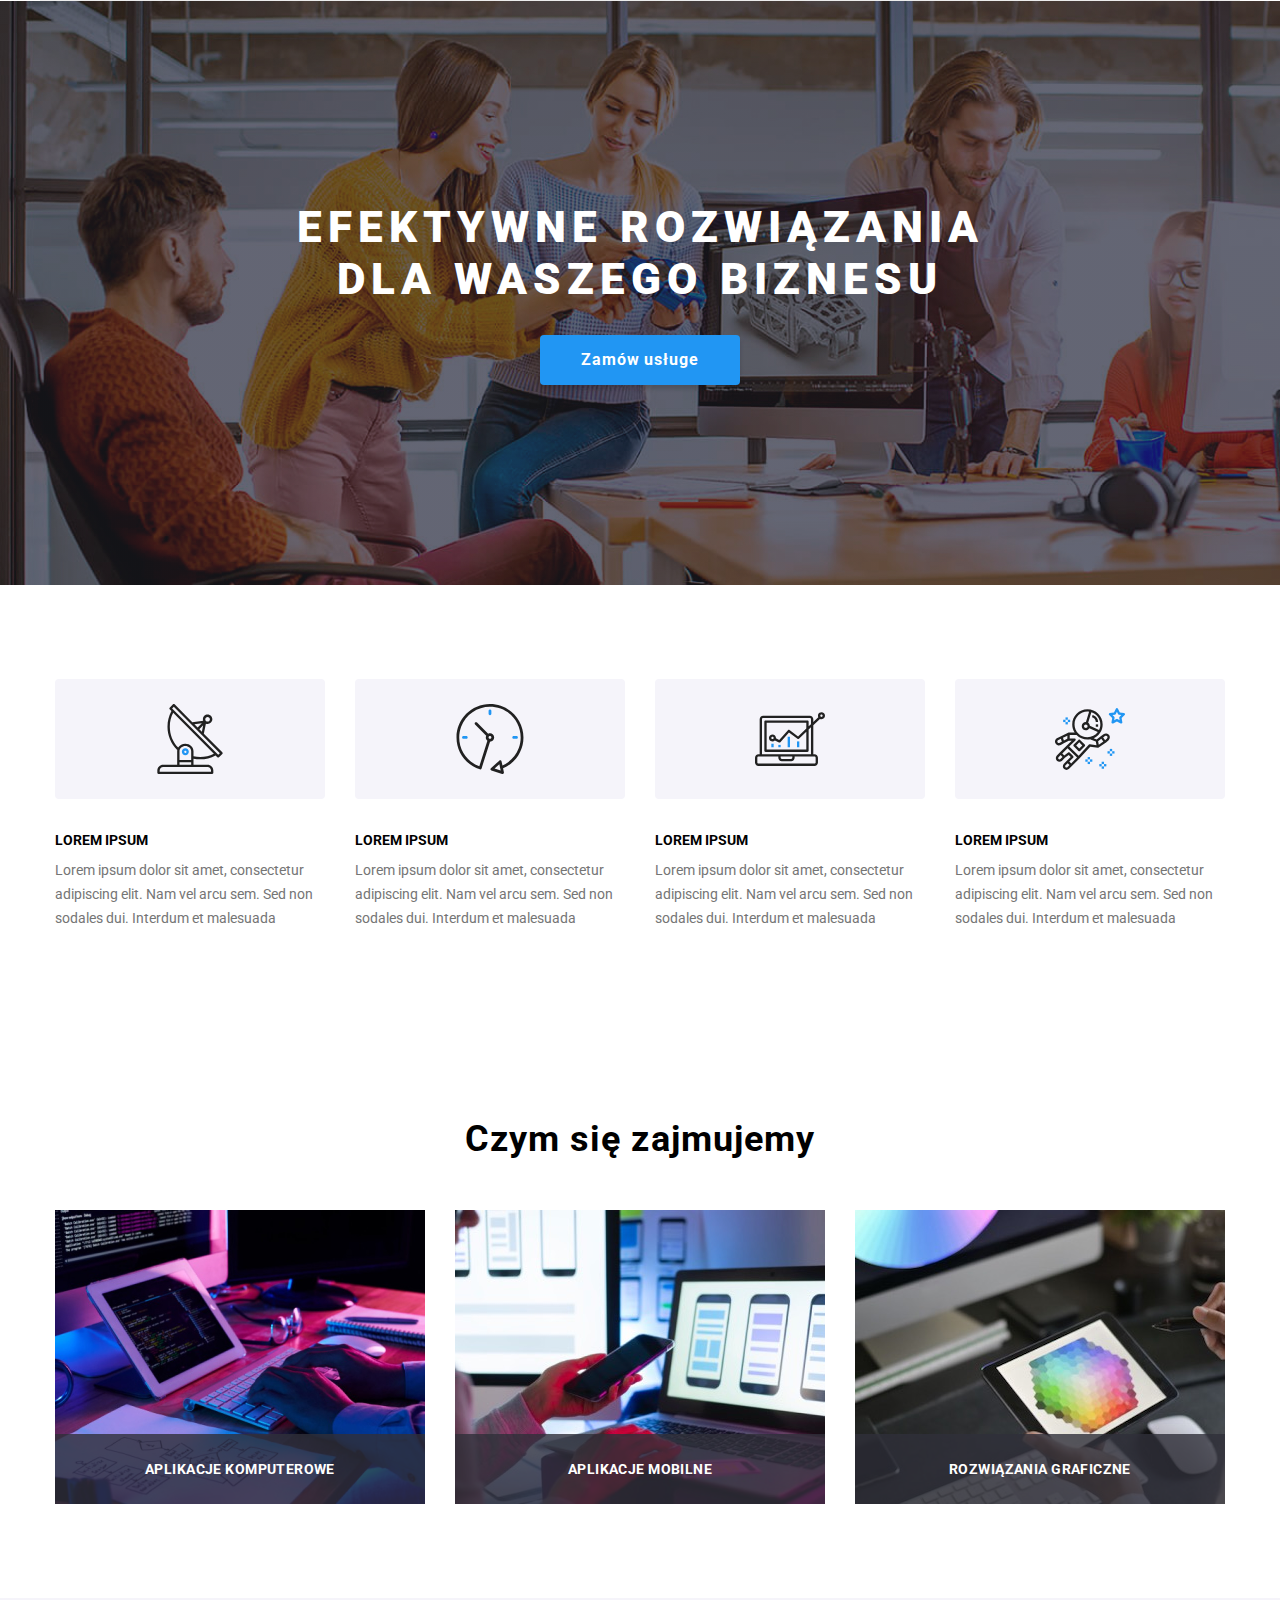
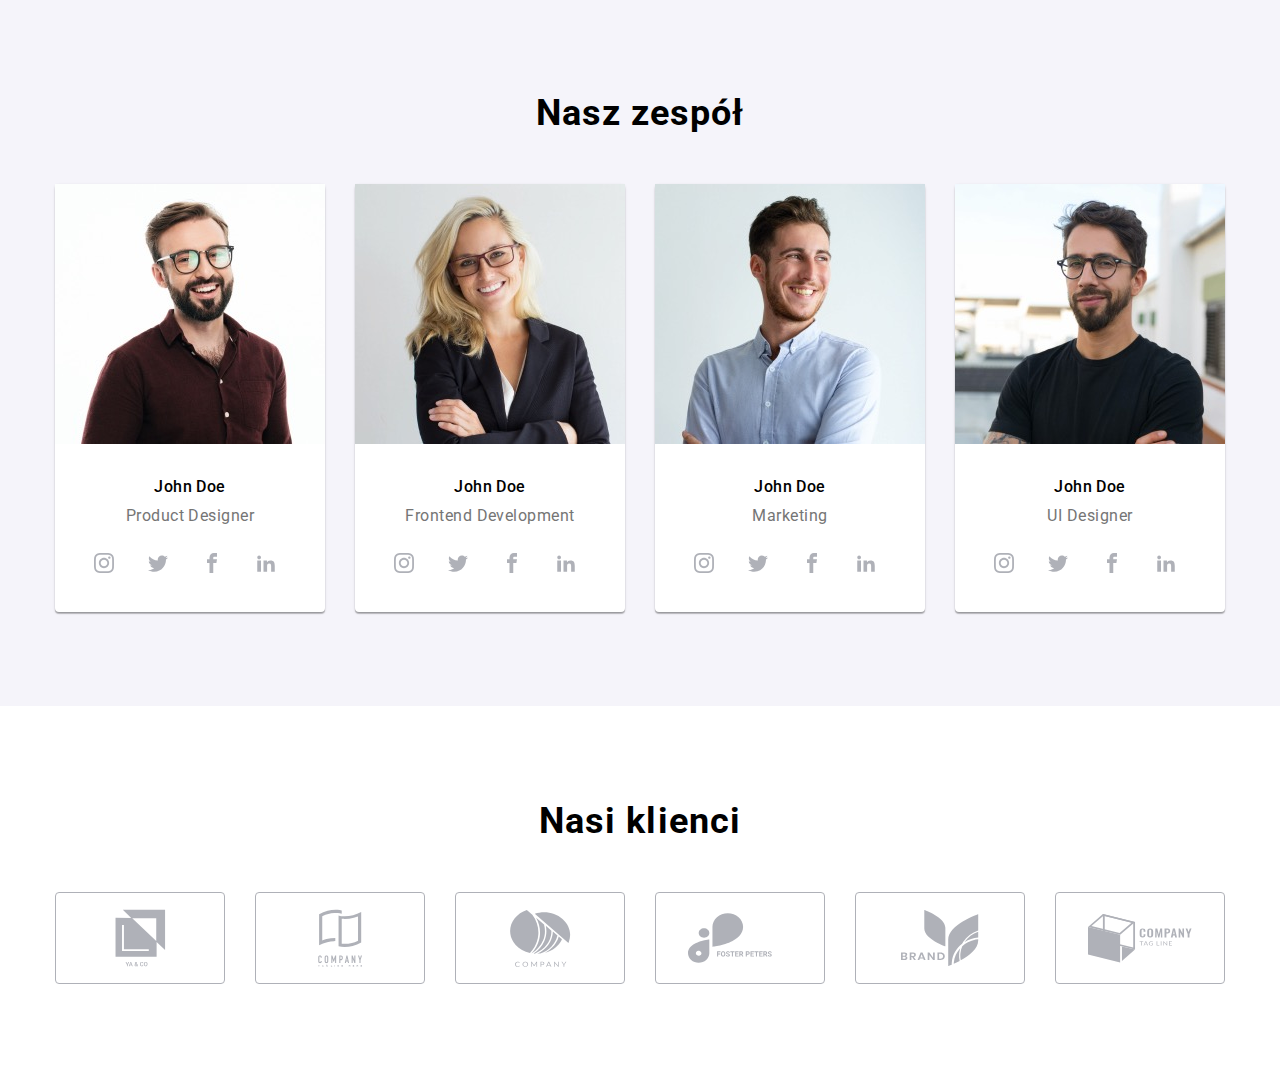
==== commit 41c5ecd3: "commit" ====
--- a/index.html
+++ b/index.html
@@ -27,7 +27,9 @@
                 <a class="navigation__name" href="./index.html">Agencja</a>
               </li>
               <li class="navigation__item">
-                <a class="navigation__name" href="./portfolio.html">Portfolio</a>
+                <a class="navigation__name" href="./portfolio.html"
+                  >Portfolio</a
+                >
               </li>
               <li class="navigation__item">
                 <a class="navigation__name" href="./Kontakt">Kontakt</a>
@@ -35,9 +37,10 @@
             </ul>
           </nav>
           <ul class="second-navigation">
-            <li class="second-navigation__item
-            second-navigation__item-mail">
-              <a class="second-navigation__name" href="mailto:info@devstudio.com"
+            <li class="second-navigation__item second-navigation__item-mail">
+              <a
+                class="second-navigation__name"
+                href="mailto:info@devstudio.com"
                 ><svg class="second-navigation__icon">
                   <use href="./images/icons.svg#icon-mail"></use>
                 </svg>
@@ -45,8 +48,9 @@
               >
             </li>
             <li class="second-navigation__item">
-              <a class="second-navigation__name
-              second-navigation__name-tel" href="tel:+48111111111"
+              <a
+                class="second-navigation__name second-navigation__name-tel"
+                href="tel:+48111111111"
                 ><svg class="second-navigation__icon">
                   <use href="./images/icons.svg#icon-telephone"></use>
                 </svg>
@@ -64,7 +68,12 @@
             <h1 class="service__description">
               EFEKTYWNE ROZWIĄZANIA DLA WASZEGO BIZNESU
             </h1>
-            <button class="service__button" type="button" data-modal-open>
+            <button
+              class="service__button"
+              aria-label="order the service"
+              type="button"
+              data-modal-open
+            >
               Zamów usługe
             </button>
           </div>
@@ -438,7 +447,9 @@
                 >info@example.com</a
               >
               <br />
-              <a class="address__telephone" href="tel:+48111111111"> +48 111 111 111</a>
+              <a class="address__telephone" href="tel:+48111111111">
+                +48 111 111 111</a
+              >
             </address>
           </div>
           <div class="join">
@@ -486,17 +497,20 @@
                     placeholder="E-mail"
                   />
                 </label>
-                <li>
-                  <button type="submit" class="newsletter__button">
-                
-                    <svg class="newsletter__svg">
-                      <use
-                        class="newsletter__send"
-                        href="./images/icons.svg#icon-send"
-                      ></use>
-                    </svg>
-                  </button>
-                </li>
+              </li>
+              <li>
+                <button
+                  type="submit"
+                  aria-label="send e-mail"
+                  class="newsletter__button"
+                >
+                  <svg class="newsletter__svg">
+                    <use
+                      class="newsletter__send"
+                      href="./images/icons.svg#icon-send"
+                    ></use>
+                  </svg>
+                </button>
               </li>
             </ul>
           </div>
@@ -506,7 +520,12 @@
 
     <div class="backdrop is-hidden" data-modal>
       <form class="modal" name="singup-form" validate autocomplete="on">
-        <button type="button" class="modal__button" data-modal-close>
+        <button
+          type="button"
+          aria-label="close the modal window"
+          class="modal__button"
+          data-modal-close
+        >
           <svg class="modal__x icon-x">
             <use href="./images/icons.svg#icon-x"></use>
           </svg>
@@ -518,7 +537,8 @@
             <svg class="form__svg form__svg-name">
               <use
                 class="form__use"
-                href="./images/icons.svg#icon-person-black"></use>
+                href="./images/icons.svg#icon-person-black"
+              ></use>
             </svg>
             <input
               class="form__label"
@@ -548,9 +568,12 @@
           <p class="form__name">Email</p>
           <label class="form__box">
             <svg class="form__svg form__svg-mail">
-              <use class="icon-svgg" href="./images/icons.svg#icon-mail-2"></use>
+              <use
+                class="icon-svgg"
+                href="./images/icons.svg#icon-mail-2"
+              ></use>
             </svg>
-            
+
             <input
               class="form__label"
               type="email"
@@ -561,7 +584,6 @@
           </label>
           <p class="form__name">Komentarz</p>
           <label class="form__commentary">
-           
             <textarea
               class="input-comment form__label-commentary"
               type="text"
@@ -571,22 +593,28 @@
               resize="none"
             ></textarea>
           </label>
-          
+
           <div>
-            
             <label class="form__checkbox-modal" for="checkbox-modal">
-              
-            
-            <input type="checkbox" name="checkbox" id="checkbox-label" class="form__checkbox-label "
-               /> 
-               <svg class="form__checkbox-svg">
+              <input
+                type="checkbox"
+                name="checkbox"
+                id="checkbox-label"
+                class="form__checkbox-label"
+              />
+              <svg class="form__checkbox-svg">
                 <use href="./images/icons.svg#icon-icon-check"></use>
               </svg>
-               <p class="form__checkbox-statement">Oświadczam iż akceptuję <a href="Regulamin">Regulamin</a> i <a href="Polityka Prywatności">Politykę Prywatności</a>.</p>
-             </label>  
+              <p class="form__checkbox-statement">
+                Oświadczam iż akceptuję <a href="Regulamin">Regulamin</a> i
+                <a href="Polityka Prywatności">Politykę Prywatności</a>.
+              </p>
+            </label>
           </div>
         </div>
-        <button class="form__submit" type="submit">Wyślij</button>
+        <button class="form__submit" aria-label="send" type="submit">
+          Wyślij
+        </button>
       </form>
     </div>
     <script src="./js/modal.js"></script>
--- a/style/main.css
+++ b/style/main.css
@@ -111,13 +111,15 @@
   color: #2196f3;
 }
 
+@media screen and (min-width: 480px) {
+  .first_div {
+    display: none;
+    align-items: center;
+    height: 60px;
+  }
+}
 .service {
-  background: linear-gradient(
-      to right,
-      rgba(47, 48, 58, 0.4) 100%,
-      rgba(47, 48, 58, 0.4) 100%
-    ),
-    url(../images/meeting.jpg);
+  background: linear-gradient(to right, rgba(47, 48, 58, 0.4) 100%, rgba(47, 48, 58, 0.4) 100%), url(../images/meeting.jpg);
 }
 .service__box {
   top: 80px;
@@ -244,8 +246,7 @@
 .team__image {
   background-color: white;
   border-radius: 4px;
-  box-shadow: 0px 2px 1px 0px rgba(0, 0, 0, 0.2),
-    0px 1px 1px 0px rgba(0, 0, 0, 0.14), 0px 1px 3px 0px rgba(0, 0, 0, 0.12);
+  box-shadow: 0px 2px 1px 0px rgba(0, 0, 0, 0.2), 0px 1px 1px 0px rgba(0, 0, 0, 0.14), 0px 1px 3px 0px rgba(0, 0, 0, 0.12);
   width: 270px;
   height: 428px;
   margin-bottom: 94px;
@@ -331,6 +332,48 @@
   transition-timing-function: cubic-bezier(0.4, 0, 0.2, 1);
 }
 
+@media screen and (min-width: 400px) and (max-width: 768px) {
+  .solutions__list {
+    display: grid;
+    justify-content: center;
+  }
+  .solutions__box {
+    margin: 60px 15px;
+  }
+  .how__list {
+    display: grid;
+    justify-content: center;
+    padding: 0;
+    margin: 0;
+  }
+  .team__list {
+    display: grid;
+    justify-content: center;
+  }
+  .clients__list {
+    display: grid;
+    justify-content: center;
+    grid-template-columns: auto auto;
+  }
+  .service {
+    height: 400px;
+  }
+  .service__description {
+    width: auto;
+    height: 84px;
+    color: white;
+    font-weight: 900;
+    font-size: 26px;
+    letter-spacing: 3px;
+    line-height: 42px;
+    text-align: center;
+  }
+  .service__box {
+    display: inline-block;
+    margin: 118px 0;
+    padding: 0;
+  }
+}
 .footer {
   background-color: #2f303a;
   padding: 60px 0;
@@ -477,6 +520,11 @@
   margin-left: 24px;
 }
 
+@media screen and (min-width: 480px) {
+  .footer {
+    display: none;
+  }
+}
 .backdrop {
   position: fixed;
   top: 0;
@@ -706,8 +754,7 @@
   padding: 6px 22px;
   margin: 0 8px;
 }
-.button:hover,
-.button:focus {
+.button:hover, .button:focus {
   background-color: #2196f3;
   color: white;
   cursor: pointer;
@@ -722,9 +769,7 @@
   margin-bottom: 94px;
 }
 .portfolio li:hover {
-  box-shadow: 1px 4px 6px 0px rgba(0, 0, 0, 0.1607843137),
-    0px 4px 4px 0px rgba(0, 0, 0, 0.0588235294),
-    0px 1px 1px 0px rgba(0, 0, 0, 0.1215686275);
+  box-shadow: 1px 4px 6px 0px rgba(0, 0, 0, 0.1607843137), 0px 4px 4px 0px rgba(0, 0, 0, 0.0588235294), 0px 1px 1px 0px rgba(0, 0, 0, 0.1215686275);
   cursor: pointer;
   transition-duration: 250ms;
   transition-timing-function: cubic-bezier(0.4, 0, 0.2, 1);
@@ -793,4 +838,22 @@
   width: 1200px;
   margin: 0 auto;
   position: relative;
-} /*# sourceMappingURL=main.css.map */
+}
+
+@media screen and (min-width: 400px) and (max-width: 768px) {
+  .container {
+    margin: 0 auto;
+    position: relative;
+    min-width: 320px;
+    width: 400px;
+  }
+  .body {
+    margin: 0;
+    padding: 0;
+    font-family: "Roboto", sans-serif;
+    font-weight: 500;
+    font-size: 14px;
+    box-sizing: border-box;
+    width: 768px;
+  }
+}/*# sourceMappingURL=main.css.map */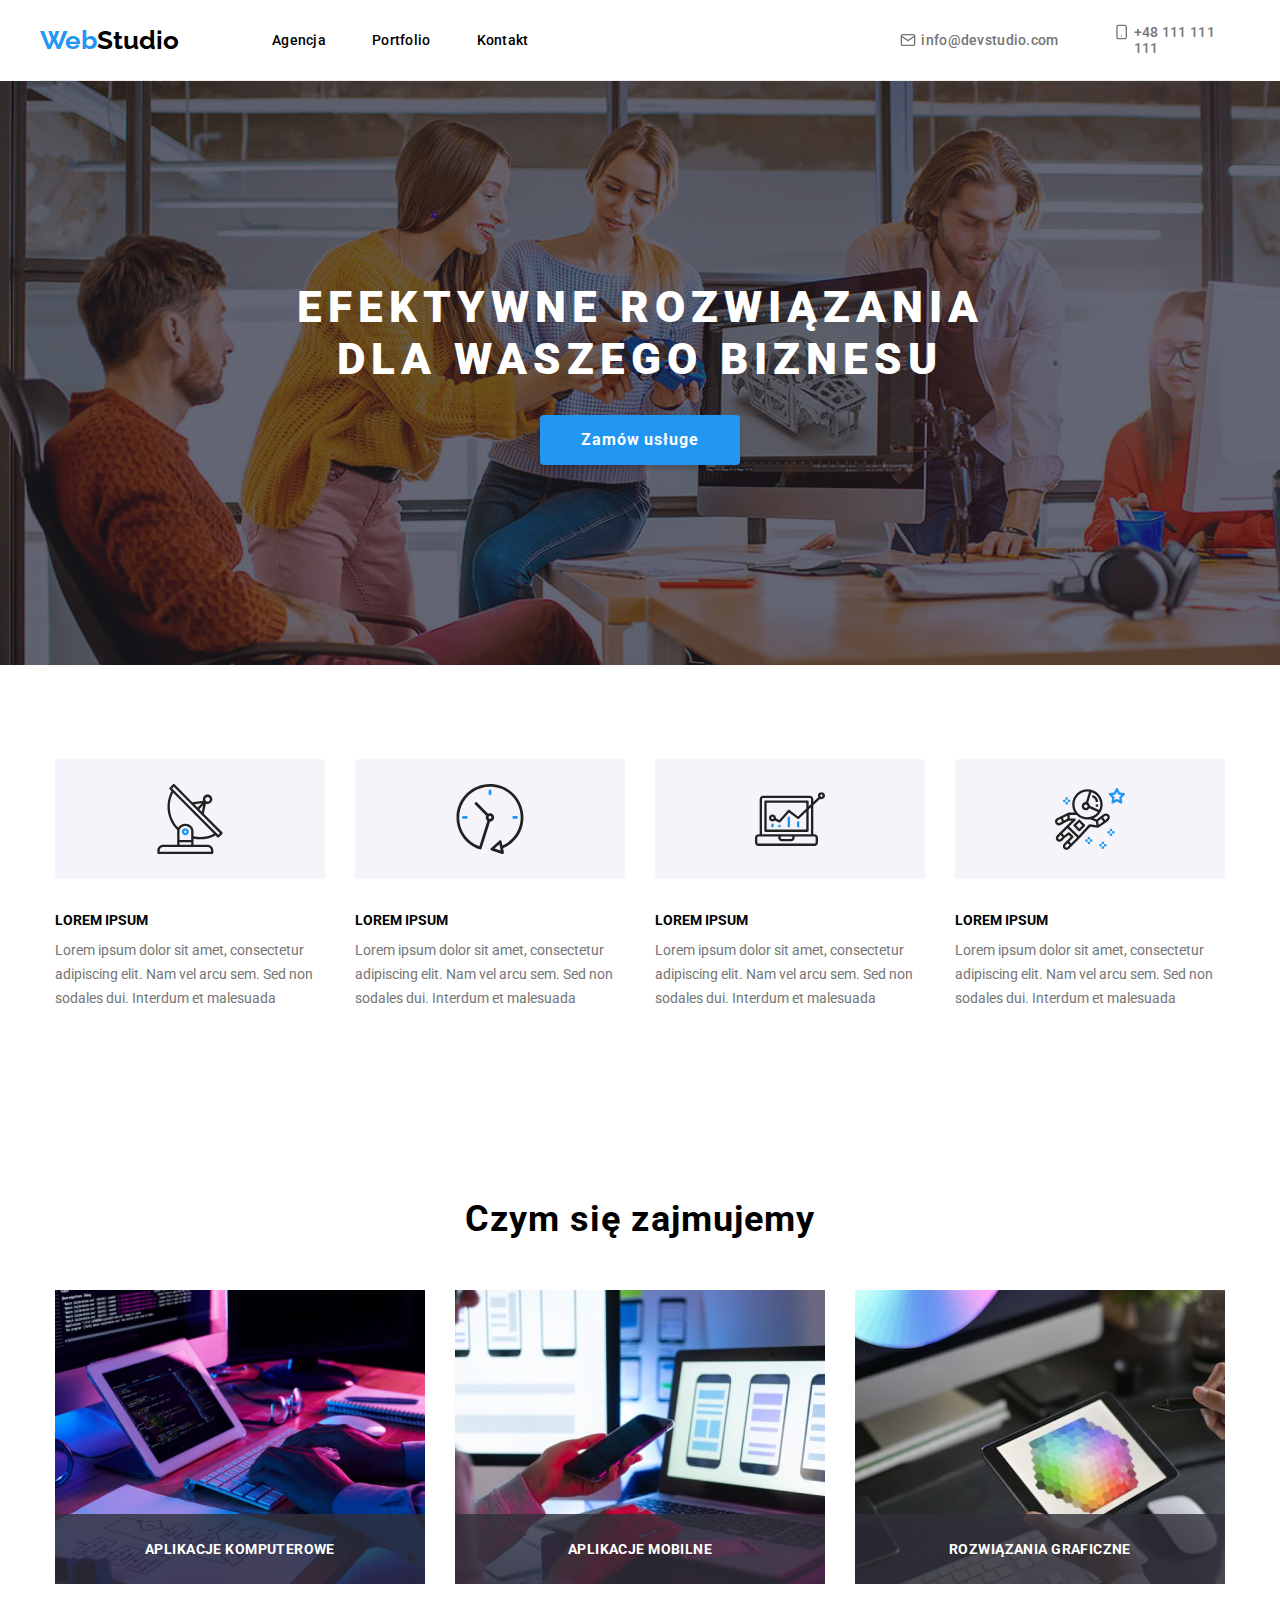
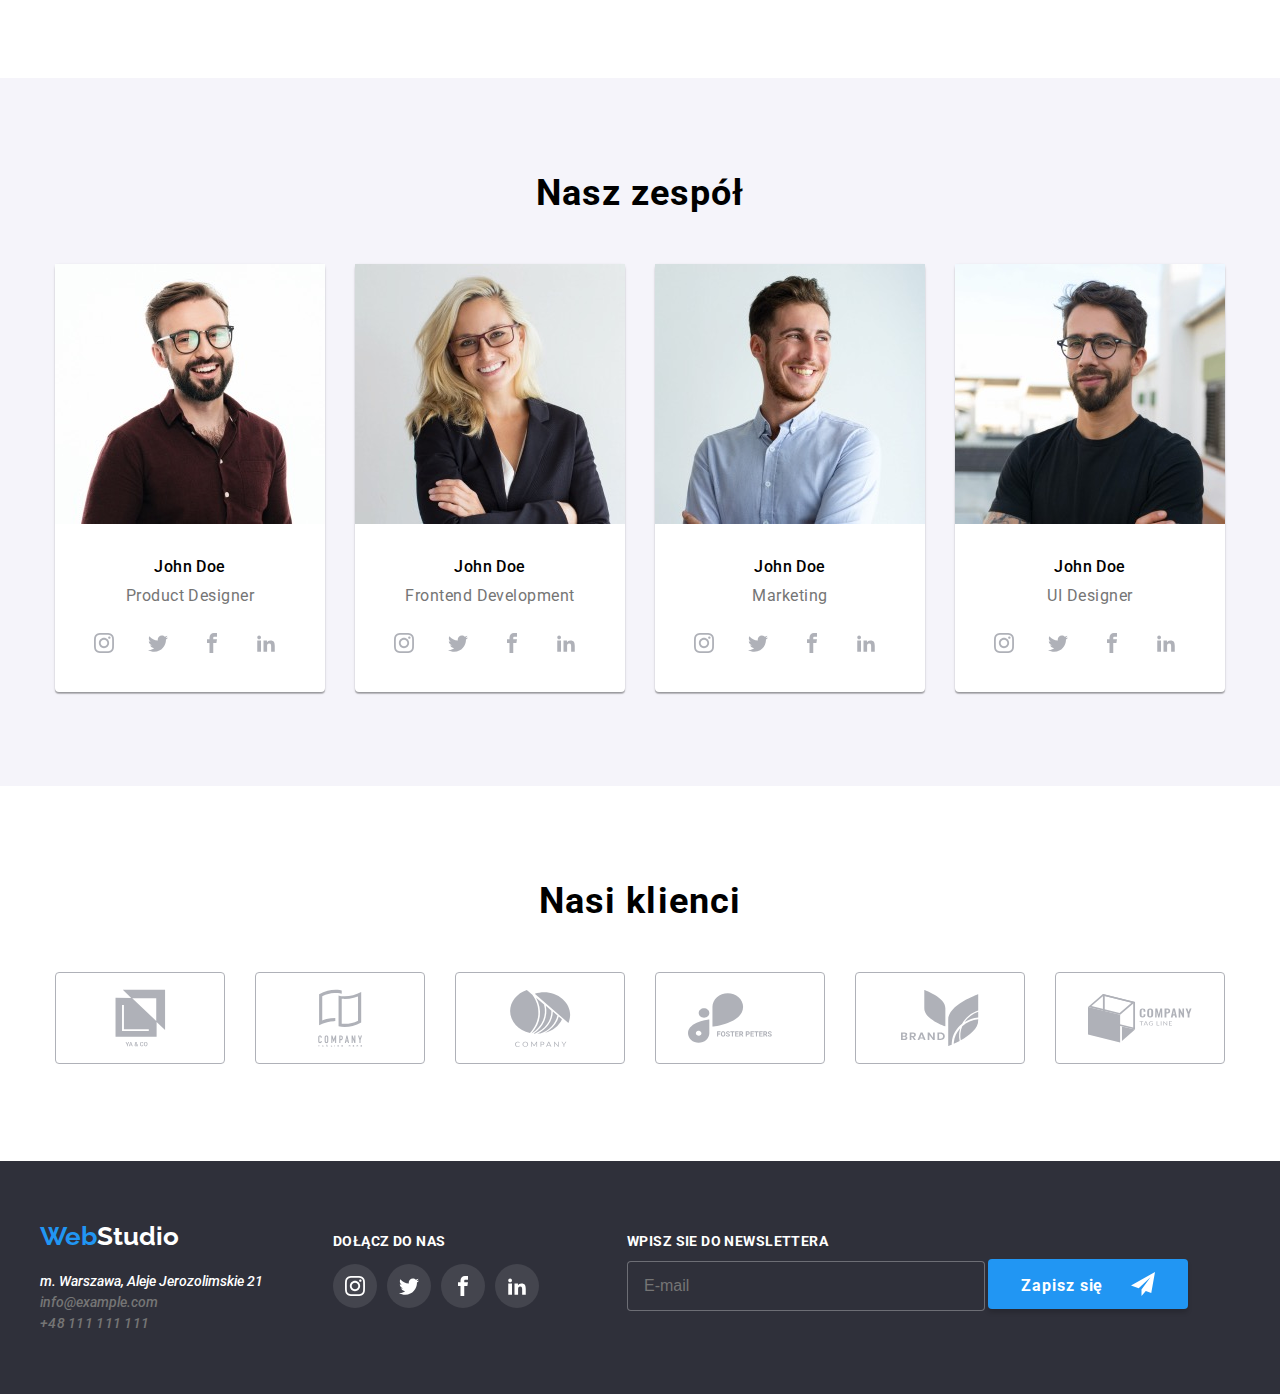
==== commit 1be8ccb5: "commit" ====
--- a/index.html
+++ b/index.html
@@ -23,7 +23,7 @@
           >
           <nav class="menu">
             <ul class="navigation">
-              <li class="navigation__item navigation__item-main">
+              <li class="navigation__item navigation__item--main">
                 <a class="navigation__name" href="./index.html">Agencja</a>
               </li>
               <li class="navigation__item">
@@ -487,32 +487,28 @@
           </div>
           <div class="newsletter">
             <h4 class="newsletter__header">WPISZ SIE DO NEWSLETTERA</h4>
-            <ul class="newsletter__list">
-              <li>
-                <label class="newsletter__label">
-                  <input
-                    class="newsletter__email"
-                    type="email"
-                    name="mail"
-                    placeholder="E-mail"
-                  />
-                </label>
-              </li>
-              <li>
-                <button
-                  type="submit"
-                  aria-label="send e-mail"
-                  class="newsletter__button"
-                >
-                  <svg class="newsletter__svg">
-                    <use
-                      class="newsletter__send"
-                      href="./images/icons.svg#icon-send"
-                    ></use>
-                  </svg>
-                </button>
-              </li>
-            </ul>
+            <div class="newsletter__list">
+              <label class="newsletter__label">
+                <input
+                  class="newsletter__email"
+                  type="email"
+                  name="mail"
+                  placeholder="E-mail"
+                />
+              </label>
+              <button
+                type="submit"
+                aria-label="send e-mail"
+                class="newsletter__button"
+              >
+                <svg class="newsletter__svg">
+                  <use
+                    class="newsletter__send"
+                    href="./images/icons.svg#icon-send"
+                  ></use>
+                </svg>
+              </button>
+            </div>
           </div>
         </div>
       </div>
--- a/style/main.css
+++ b/style/main.css
@@ -51,7 +51,7 @@
   top: 77px;
   left: 231px;
 }
-.navigation__item-portfolio::after {
+.navigation__item--portfolio::after {
   content: "";
   width: 55px;
   height: 4px;
@@ -111,11 +111,9 @@
   color: #2196f3;
 }
 
-@media screen and (min-width: 480px) {
+@media screen and (min-width: 320px) and (max-width: 768px) {
   .first_div {
     display: none;
-    align-items: center;
-    height: 60px;
   }
 }
 .service {
@@ -332,13 +330,15 @@
   transition-timing-function: cubic-bezier(0.4, 0, 0.2, 1);
 }
 
-@media screen and (min-width: 400px) and (max-width: 768px) {
+@media screen and (min-width: 320px) and (max-width: 768px) {
   .solutions__list {
     display: grid;
     justify-content: center;
   }
   .solutions__box {
     margin: 60px 15px;
+    justify-content: center;
+    text-align: center;
   }
   .how__list {
     display: grid;
@@ -359,7 +359,7 @@
     height: 400px;
   }
   .service__description {
-    width: auto;
+    min-width: 365px;
     height: 84px;
     color: white;
     font-weight: 900;
@@ -466,8 +466,8 @@
   letter-spacing: 0.03em;
   text-align: left;
   color: #fff;
-  position: relative;
-  top: 12px;
+  position: -webkit-sticky;
+  margin-top: 12px;
 }
 .newsletter__list {
   display: inline-block;
@@ -486,9 +486,9 @@
   border-radius: 4px;
   font-size: medium;
   position: relative;
-  top: -1px;
   outline: none;
   color: var(--inative);
+  margin-top: 12px;
 }
 .newsletter__button {
   height: 50px;
@@ -520,9 +520,47 @@
   margin-left: 24px;
 }
 
-@media screen and (min-width: 480px) {
+@media screen and (min-width: 320px) and (max-width: 768px) {
   .footer {
+    justify-content: center;
+    text-align: center;
     display: none;
+  }
+  .footer__wrap {
+    display: grid;
+    justify-content: center;
+    text-align: center;
+  }
+  .footer__logo {
+    justify-content: center;
+  }
+  .join {
+    text-align: center;
+    justify-content: center;
+    display: grid;
+    margin: 0;
+  }
+  .join__header {
+    text-align: center;
+    margin-top: 60px;
+    margin-bottom: 20px;
+  }
+  .join__icon {
+    margin-top: 0;
+  }
+  .address__telephone {
+    display: grid;
+  }
+  .newsletter {
+    margin: 0;
+  }
+  .newsletter__header {
+    text-align: center;
+    margin-top: 60px;
+    margin-bottom: 5px;
+  }
+  .newsletter__button {
+    margin-top: 20px;
   }
 }
 .backdrop {
@@ -736,6 +774,30 @@
   cursor: pointer;
 }
 
+@media screen and (min-width: 320px) and (max-width: 768px) {
+  .modal {
+    width: 450px;
+    height: 609px;
+    background: white;
+    position: absolute;
+    top: 50%;
+    left: 50%;
+    transform: translate(-50%, -50%);
+    border: solid 1px grey;
+    border-radius: 4px;
+    padding: 40px;
+  }
+  .form__label {
+    max-width: 100%;
+  }
+  .form__label-commentary {
+    max-width: 100%;
+  }
+  .form__submit {
+    text-align: center;
+    position: relative;
+  }
+}
 .buttons__list {
   display: flex;
   justify-content: center;
@@ -835,9 +897,9 @@
 }
 
 .container {
+  margin: 0 auto;
+  position: relative;
   width: 1200px;
-  margin: 0 auto;
-  position: relative;
 }
 
 @media screen and (min-width: 400px) and (max-width: 768px) {
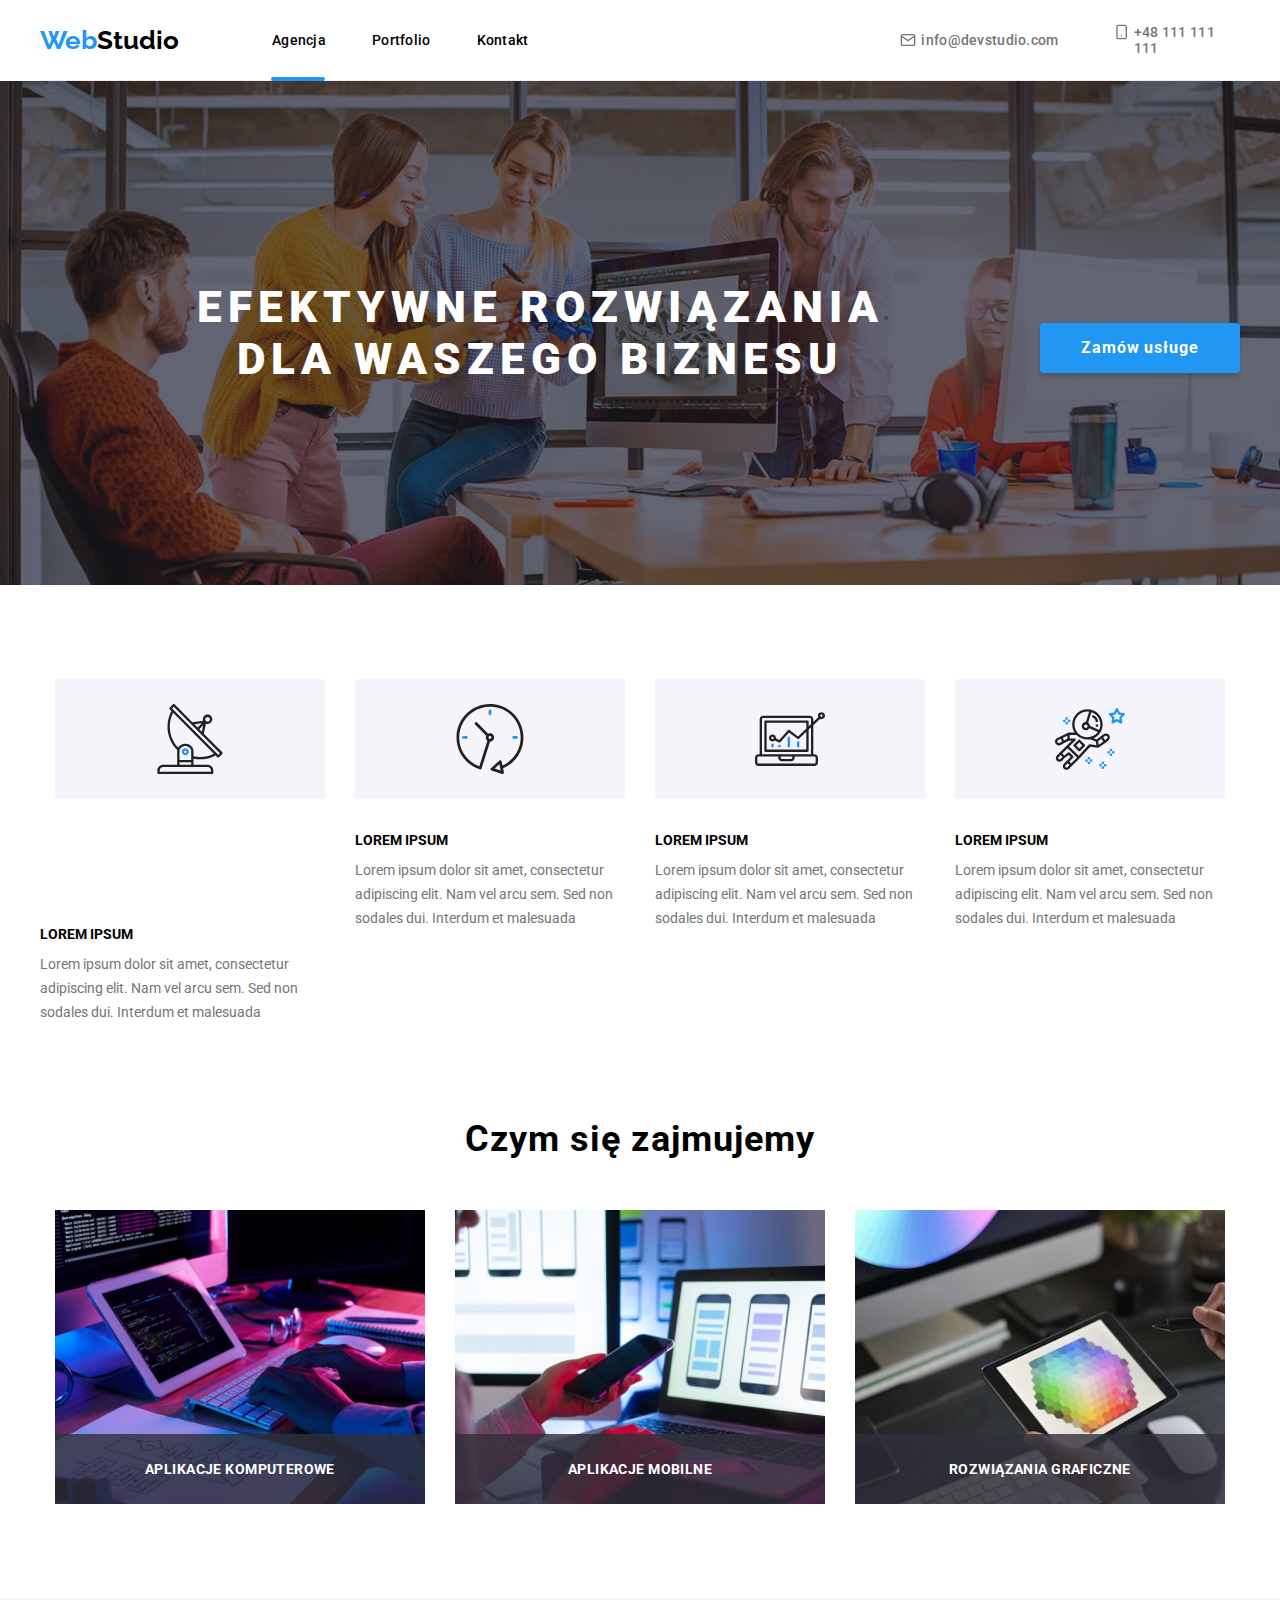
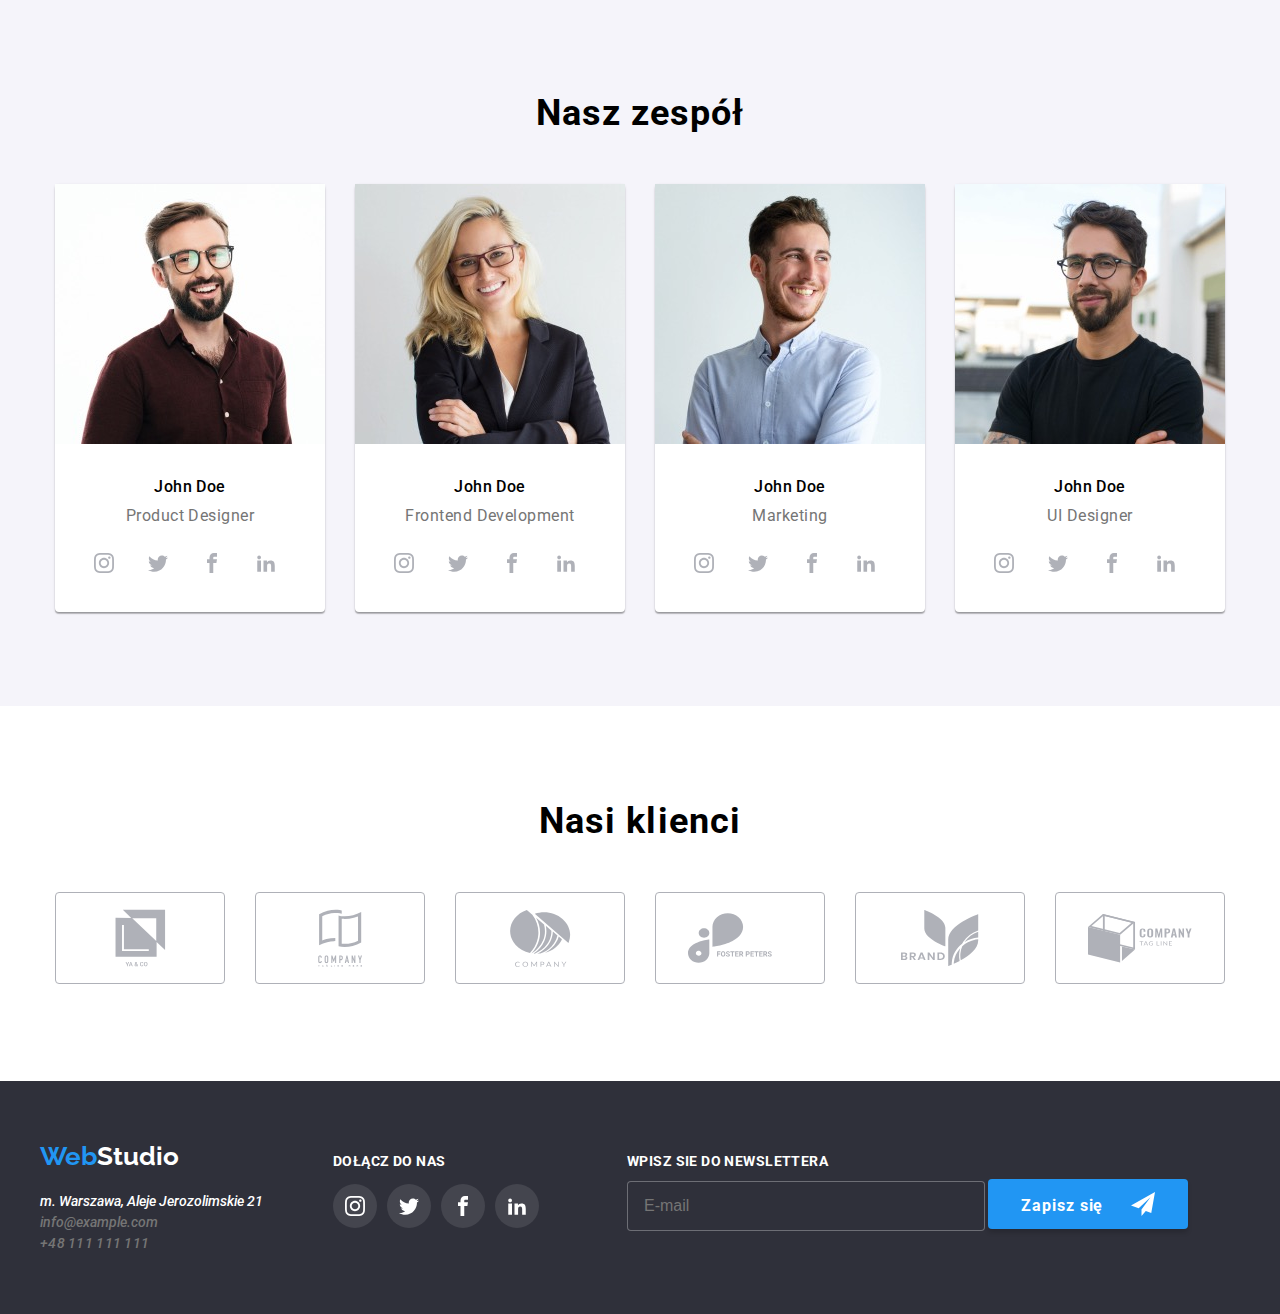
==== commit 89411b31: "commiy" ====
--- a/index.html
+++ b/index.html
@@ -23,7 +23,7 @@
           >
           <nav class="menu">
             <ul class="navigation">
-              <li class="navigation__item navigation__item--main">
+              <li class="navigation__item navigation__item-main">
                 <a class="navigation__name" href="./index.html">Agencja</a>
               </li>
               <li class="navigation__item">
@@ -79,65 +79,65 @@
           </div>
         </div>
       </section>
-      <section class="solutions">
-        <div class="solutions__container container">
-          <ul class="solutions__list">
-            <li class="solutions__item">
-              <div class="solutions__box">
-                <svg class="solutions__icon">
-                  <use href="./images/icons.svg#icon-antenna-1"></use>
-                </svg>
-                <h4 class="solutions__header">LOREM IPSUM</h4>
-
-                <p class="solutions__description">
-                  Lorem ipsum dolor sit amet, consectetur adipiscing elit. Nam
-                  vel arcu sem. Sed non sodales dui. Interdum et malesuada
-                </p>
-              </div>
-            </li>
-
-            <li class="solutions__item">
-              <div class="solutions__box">
-                <svg class="solutions__icon">
-                  <use href="./images/icons.svg#icon-clock-1"></use>
-                </svg>
-                <h4 class="solutions__header">LOREM IPSUM</h4>
-
-                <p class="solutions__description">
-                  Lorem ipsum dolor sit amet, consectetur adipiscing elit. Nam
-                  vel arcu sem. Sed non sodales dui. Interdum et malesuada
-                </p>
-              </div>
-            </li>
-
-            <li class="solutions__item">
-              <div class="solutions__box">
-                <svg class="solutions__icon">
-                  <use href="./images/icons.svg#icon-diagram-1"></use>
-                </svg>
-                <h4 class="solutions__header">LOREM IPSUM</h4>
-
-                <p class="solutions__description">
-                  Lorem ipsum dolor sit amet, consectetur adipiscing elit. Nam
-                  vel arcu sem. Sed non sodales dui. Interdum et malesuada
-                </p>
-              </div>
-            </li>
-            <li class="solutions__item">
-              <div class="solutions__box">
-                <svg class="solutions__icon">
-                  <use href="./images/icons.svg#icon-astronaut-1"></use>
-                </svg>
-                <h4 class="solutions__header">LOREM IPSUM</h4>
-
-                <p class="solutions__description">
-                  Lorem ipsum dolor sit amet, consectetur adipiscing elit. Nam
-                  vel arcu sem. Sed non sodales dui. Interdum et malesuada
-                </p>
-              </div>
-            </li>
-          </ul>
-        </div>
+      <section class="solutions container">
+        <!-- <div class="solutions__container "> -->
+        <ul class="solutions__list">
+          <li class="solutions__item">
+            <div class="solutions__box">
+              <svg class="solutions__icon">
+                <use href="./images/icons.svg#icon-antenna-1"></use>
+              </svg>
+            </div>
+            <h4 class="solutions__header">LOREM IPSUM</h4>
+
+            <p class="solutions__description">
+              Lorem ipsum dolor sit amet, consectetur adipiscing elit. Nam vel
+              arcu sem. Sed non sodales dui. Interdum et malesuada
+            </p>
+          </li>
+
+          <li class="solutions__item">
+            <div class="solutions__box">
+              <svg class="solutions__icon">
+                <use href="./images/icons.svg#icon-clock-1"></use>
+              </svg>
+              <h4 class="solutions__header">LOREM IPSUM</h4>
+
+              <p class="solutions__description">
+                Lorem ipsum dolor sit amet, consectetur adipiscing elit. Nam vel
+                arcu sem. Sed non sodales dui. Interdum et malesuada
+              </p>
+            </div>
+          </li>
+
+          <li class="solutions__item">
+            <div class="solutions__box">
+              <svg class="solutions__icon">
+                <use href="./images/icons.svg#icon-diagram-1"></use>
+              </svg>
+              <h4 class="solutions__header">LOREM IPSUM</h4>
+
+              <p class="solutions__description">
+                Lorem ipsum dolor sit amet, consectetur adipiscing elit. Nam vel
+                arcu sem. Sed non sodales dui. Interdum et malesuada
+              </p>
+            </div>
+          </li>
+          <li class="solutions__item">
+            <div class="solutions__box">
+              <svg class="solutions__icon">
+                <use href="./images/icons.svg#icon-astronaut-1"></use>
+              </svg>
+              <h4 class="solutions__header">LOREM IPSUM</h4>
+
+              <p class="solutions__description">
+                Lorem ipsum dolor sit amet, consectetur adipiscing elit. Nam vel
+                arcu sem. Sed non sodales dui. Interdum et malesuada
+              </p>
+            </div>
+          </li>
+        </ul>
+        <!-- </div> -->
       </section>
       <section class="how">
         <div class="how__container container">
--- a/style/main.css
+++ b/style/main.css
@@ -111,13 +111,17 @@
   color: #2196f3;
 }
 
-@media screen and (min-width: 320px) and (max-width: 768px) {
+@media screen and (max-width: 768px) {
   .first_div {
     display: none;
   }
 }
 .service {
   background: linear-gradient(to right, rgba(47, 48, 58, 0.4) 100%, rgba(47, 48, 58, 0.4) 100%), url(../images/meeting.jpg);
+  background-size: 100%;
+  background-repeat: no-repeat;
+  background-size: cover;
+  text-align: center;
 }
 .service__box {
   top: 80px;
@@ -126,6 +130,12 @@
   justify-content: center;
   padding-top: 200px;
   padding-bottom: 200px;
+  border-radius: 4px;
+  width: 100%;
+  display: flex;
+  align-items: center;
+  flex-direction: row;
+  justify-content: center;
 }
 .service__description {
   width: 696px;
@@ -330,15 +340,37 @@
   transition-timing-function: cubic-bezier(0.4, 0, 0.2, 1);
 }
 
-@media screen and (min-width: 320px) and (max-width: 768px) {
+@media screen and (max-width: 768px) {
   .solutions__list {
     display: grid;
     justify-content: center;
   }
   .solutions__box {
-    margin: 60px 15px;
+    margin: 0;
+    padding: 0;
     justify-content: center;
     text-align: center;
+    width: 450px;
+  }
+  .solutions__item {
+    margin: 0 15px;
+    width: 450px;
+    margin-top: 60px;
+    margin-bottom: 30px;
+  }
+  .solutions__icon {
+    width: 768px;
+    max-width: 450px;
+  }
+  .solutions__header {
+    justify-content: center;
+    align-items: center;
+    width: 768px;
+    max-width: 450px;
+  }
+  .solutions__description {
+    width: 768px;
+    max-width: 450px;
   }
   .how__list {
     display: grid;
@@ -357,9 +389,13 @@
   }
   .service {
     height: 400px;
+    background-size: cover;
+    background: linear-gradient(to right, rgba(47, 48, 58, 0.4) 100%, rgba(47, 48, 58, 0.4) 100%), url(../images/metting1.jpg);
+    justify-content: center;
+    align-items: center;
   }
   .service__description {
-    min-width: 365px;
+    width: 395px;
     height: 84px;
     color: white;
     font-weight: 900;
@@ -372,6 +408,7 @@
     display: inline-block;
     margin: 118px 0;
     padding: 0;
+    background-color: none;
   }
 }
 .footer {
@@ -520,11 +557,10 @@
   margin-left: 24px;
 }
 
-@media screen and (min-width: 320px) and (max-width: 768px) {
+@media screen and (max-width: 768px) {
   .footer {
     justify-content: center;
     text-align: center;
-    display: none;
   }
   .footer__wrap {
     display: grid;
@@ -774,7 +810,7 @@
   cursor: pointer;
 }
 
-@media screen and (min-width: 320px) and (max-width: 768px) {
+@media screen and (max-width: 768px) {
   .modal {
     width: 450px;
     height: 609px;
@@ -787,6 +823,10 @@
     border-radius: 4px;
     padding: 40px;
   }
+  .backdrop {
+    padding: 0 15px;
+    max-width: 100%;
+  }
   .form__label {
     max-width: 100%;
   }
@@ -902,12 +942,14 @@
   width: 1200px;
 }
 
-@media screen and (min-width: 400px) and (max-width: 768px) {
+@media screen and (max-width: 768px) {
   .container {
     margin: 0 auto;
-    position: relative;
-    min-width: 320px;
-    width: 400px;
+    width: 100%;
+    margin: 0 auto;
+    height: 100%;
+    padding-left: 15px;
+    padding-right: 15px;
   }
   .body {
     margin: 0;
@@ -918,4 +960,14 @@
     box-sizing: border-box;
     width: 768px;
   }
+  img {
+    display: block;
+    max-width: 100%;
+    height: auto;
+  }
+  * img {
+    display: block;
+    max-width: 100%;
+    height: auto;
+  }
 }/*# sourceMappingURL=main.css.map */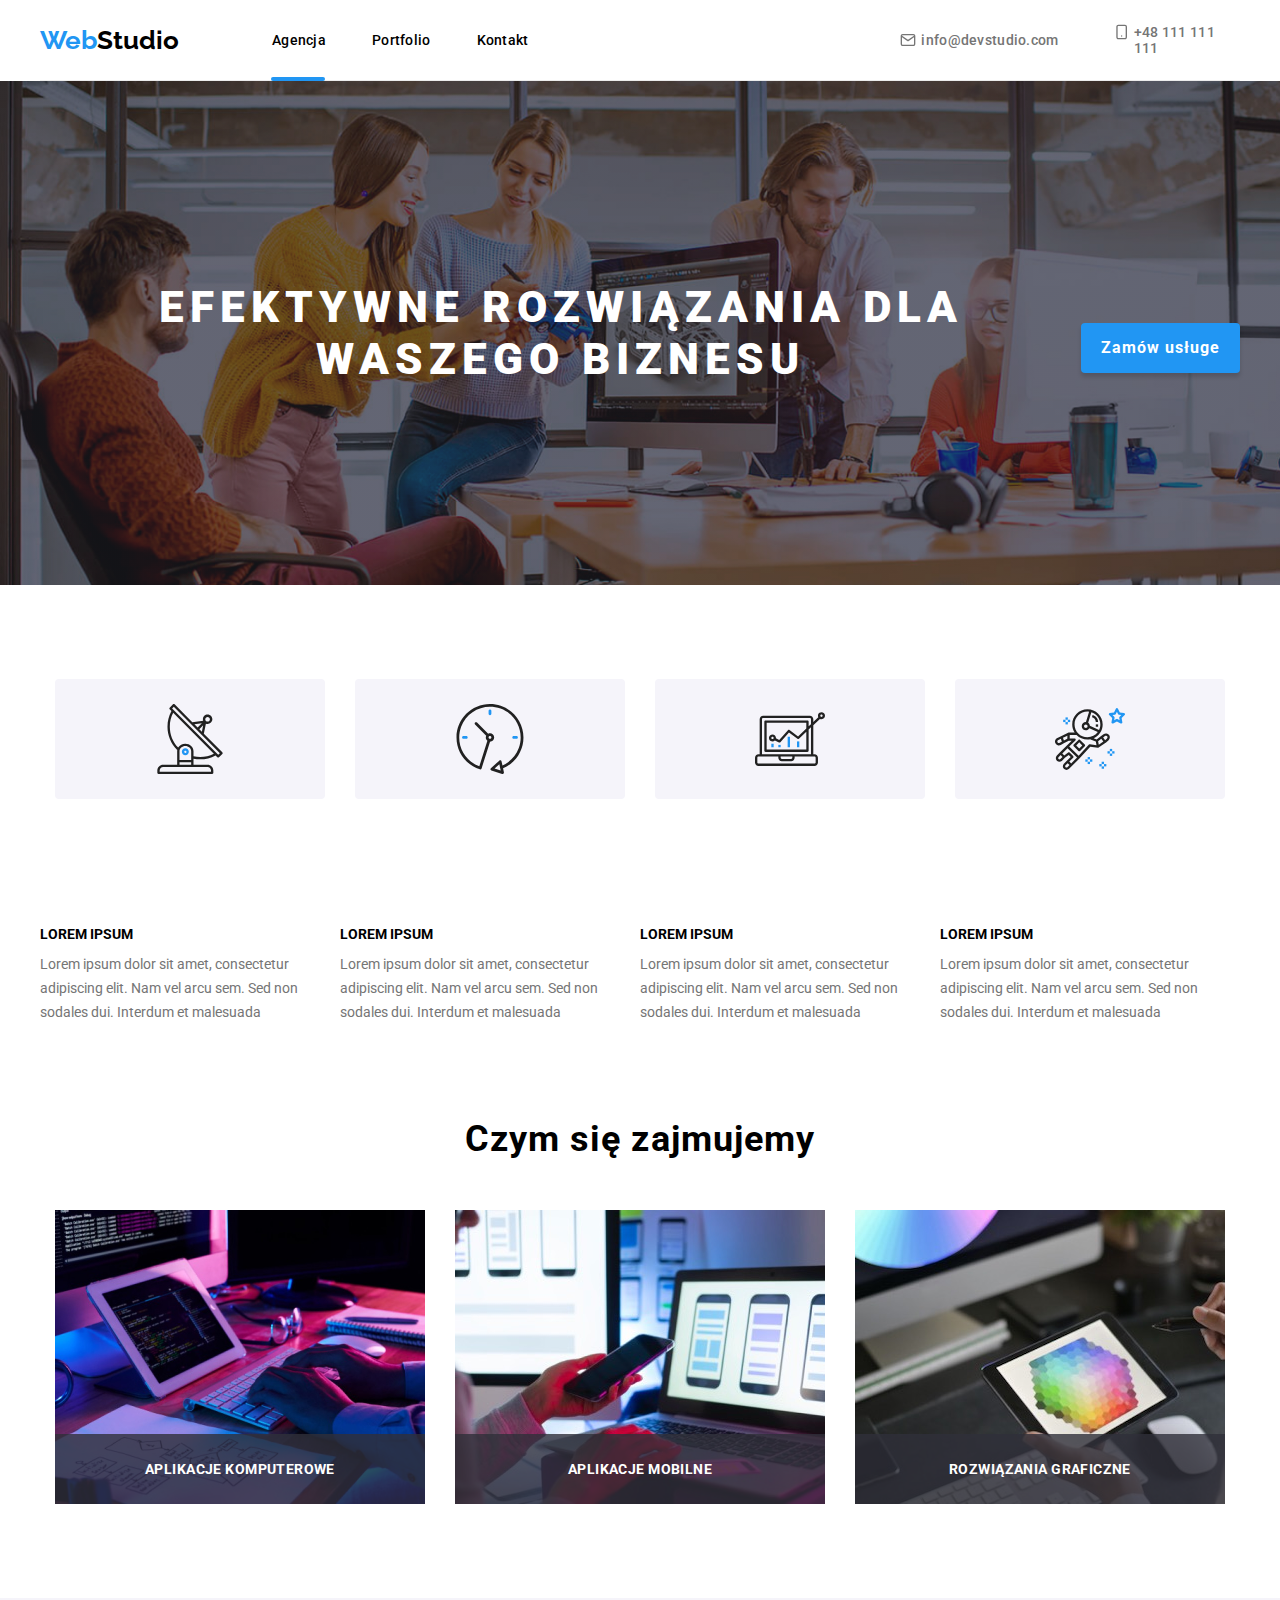
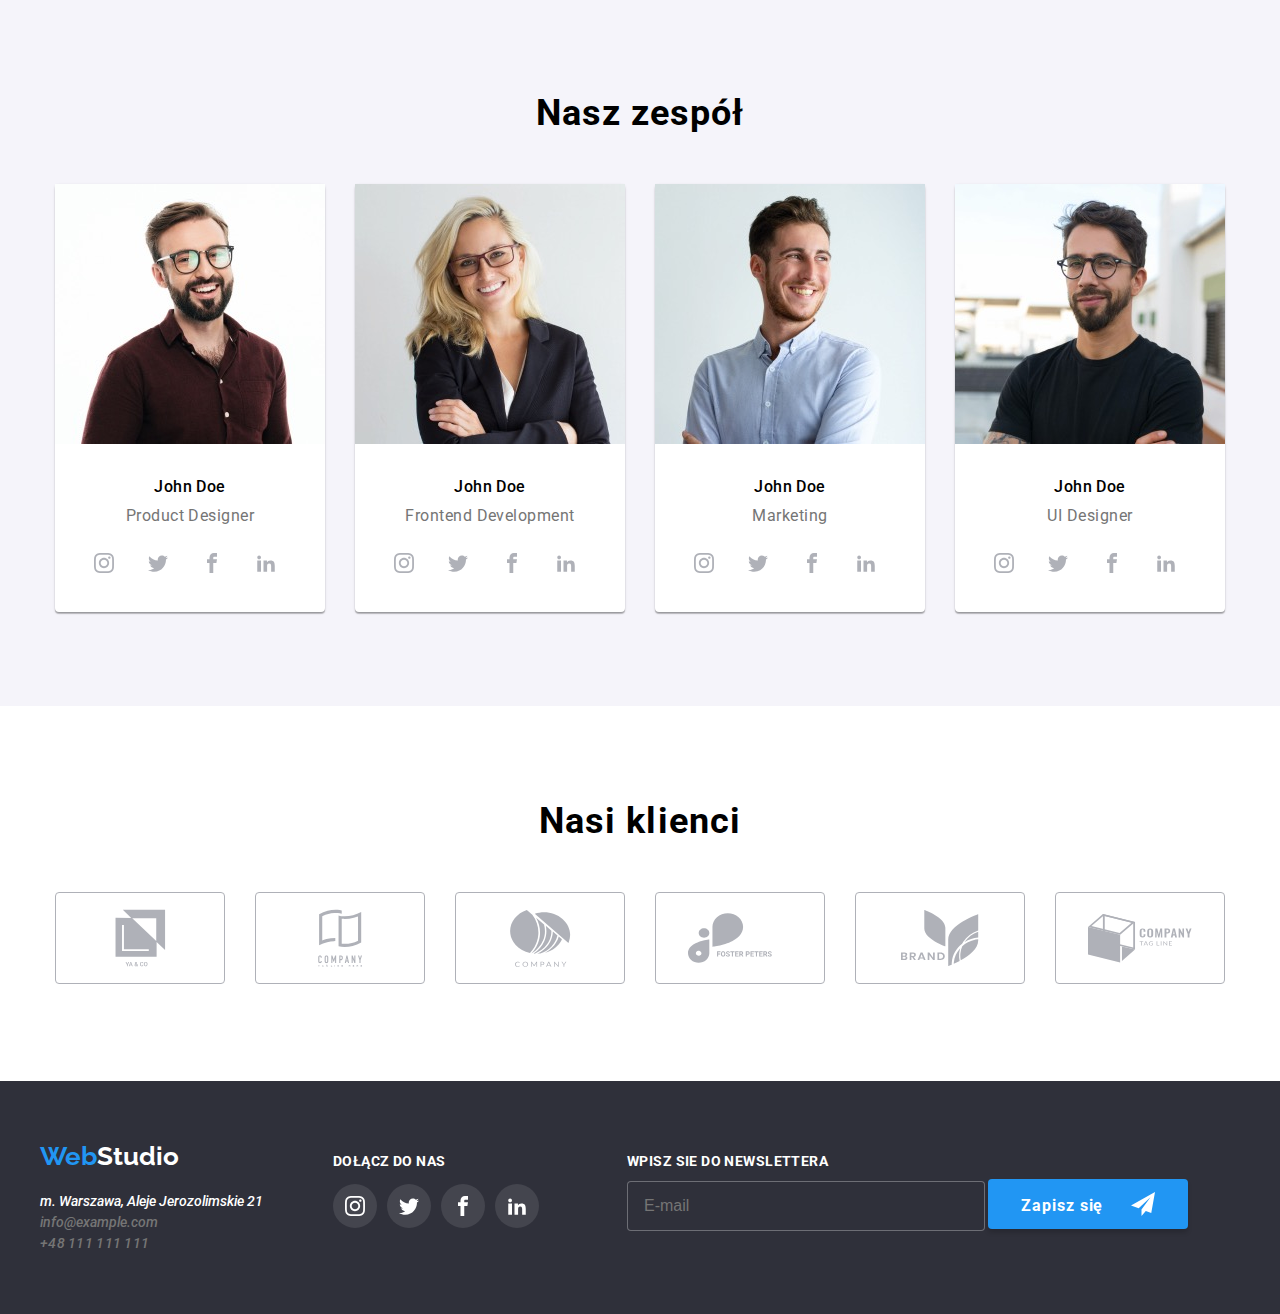
==== commit 8e565316: "commit" ====
--- a/index.html
+++ b/index.html
@@ -101,13 +101,13 @@
               <svg class="solutions__icon">
                 <use href="./images/icons.svg#icon-clock-1"></use>
               </svg>
-              <h4 class="solutions__header">LOREM IPSUM</h4>
-
-              <p class="solutions__description">
-                Lorem ipsum dolor sit amet, consectetur adipiscing elit. Nam vel
-                arcu sem. Sed non sodales dui. Interdum et malesuada
-              </p>
             </div>
+            <h4 class="solutions__header">LOREM IPSUM</h4>
+
+            <p class="solutions__description">
+              Lorem ipsum dolor sit amet, consectetur adipiscing elit. Nam vel
+              arcu sem. Sed non sodales dui. Interdum et malesuada
+            </p>
           </li>
 
           <li class="solutions__item">
@@ -115,26 +115,26 @@
               <svg class="solutions__icon">
                 <use href="./images/icons.svg#icon-diagram-1"></use>
               </svg>
-              <h4 class="solutions__header">LOREM IPSUM</h4>
-
-              <p class="solutions__description">
-                Lorem ipsum dolor sit amet, consectetur adipiscing elit. Nam vel
-                arcu sem. Sed non sodales dui. Interdum et malesuada
-              </p>
             </div>
+            <h4 class="solutions__header">LOREM IPSUM</h4>
+
+            <p class="solutions__description">
+              Lorem ipsum dolor sit amet, consectetur adipiscing elit. Nam vel
+              arcu sem. Sed non sodales dui. Interdum et malesuada
+            </p>
           </li>
           <li class="solutions__item">
             <div class="solutions__box">
               <svg class="solutions__icon">
                 <use href="./images/icons.svg#icon-astronaut-1"></use>
               </svg>
-              <h4 class="solutions__header">LOREM IPSUM</h4>
-
-              <p class="solutions__description">
-                Lorem ipsum dolor sit amet, consectetur adipiscing elit. Nam vel
-                arcu sem. Sed non sodales dui. Interdum et malesuada
-              </p>
             </div>
+            <h4 class="solutions__header">LOREM IPSUM</h4>
+
+            <p class="solutions__description">
+              Lorem ipsum dolor sit amet, consectetur adipiscing elit. Nam vel
+              arcu sem. Sed non sodales dui. Interdum et malesuada
+            </p>
           </li>
         </ul>
         <!-- </div> -->
--- a/style/main.css
+++ b/style/main.css
@@ -138,7 +138,6 @@
   justify-content: center;
 }
 .service__description {
-  width: 696px;
   margin: 0 auto;
   color: white;
   font-weight: 900;
@@ -341,36 +340,40 @@
 }
 
 @media screen and (max-width: 768px) {
+  .solutions {
+    width: 100%;
+  }
   .solutions__list {
-    display: grid;
-    justify-content: center;
+    display: flex;
+    justify-content: center;
+    flex-direction: column;
   }
   .solutions__box {
     margin: 0;
     padding: 0;
     justify-content: center;
     text-align: center;
-    width: 450px;
+    max-width: 768px;
+    background-color: #f5f4fa;
   }
   .solutions__item {
     margin: 0 15px;
-    width: 450px;
     margin-top: 60px;
     margin-bottom: 30px;
   }
   .solutions__icon {
-    width: 768px;
-    max-width: 450px;
+    margin-bottom: 0;
   }
   .solutions__header {
     justify-content: center;
     align-items: center;
-    width: 768px;
-    max-width: 450px;
+    text-align: center;
+    max-width: 768px;
+    margin-top: 30px;
   }
   .solutions__description {
-    width: 768px;
-    max-width: 450px;
+    max-width: 768px;
+    text-align: center;
   }
   .how__list {
     display: grid;
@@ -948,8 +951,6 @@
     width: 100%;
     margin: 0 auto;
     height: 100%;
-    padding-left: 15px;
-    padding-right: 15px;
   }
   .body {
     margin: 0;
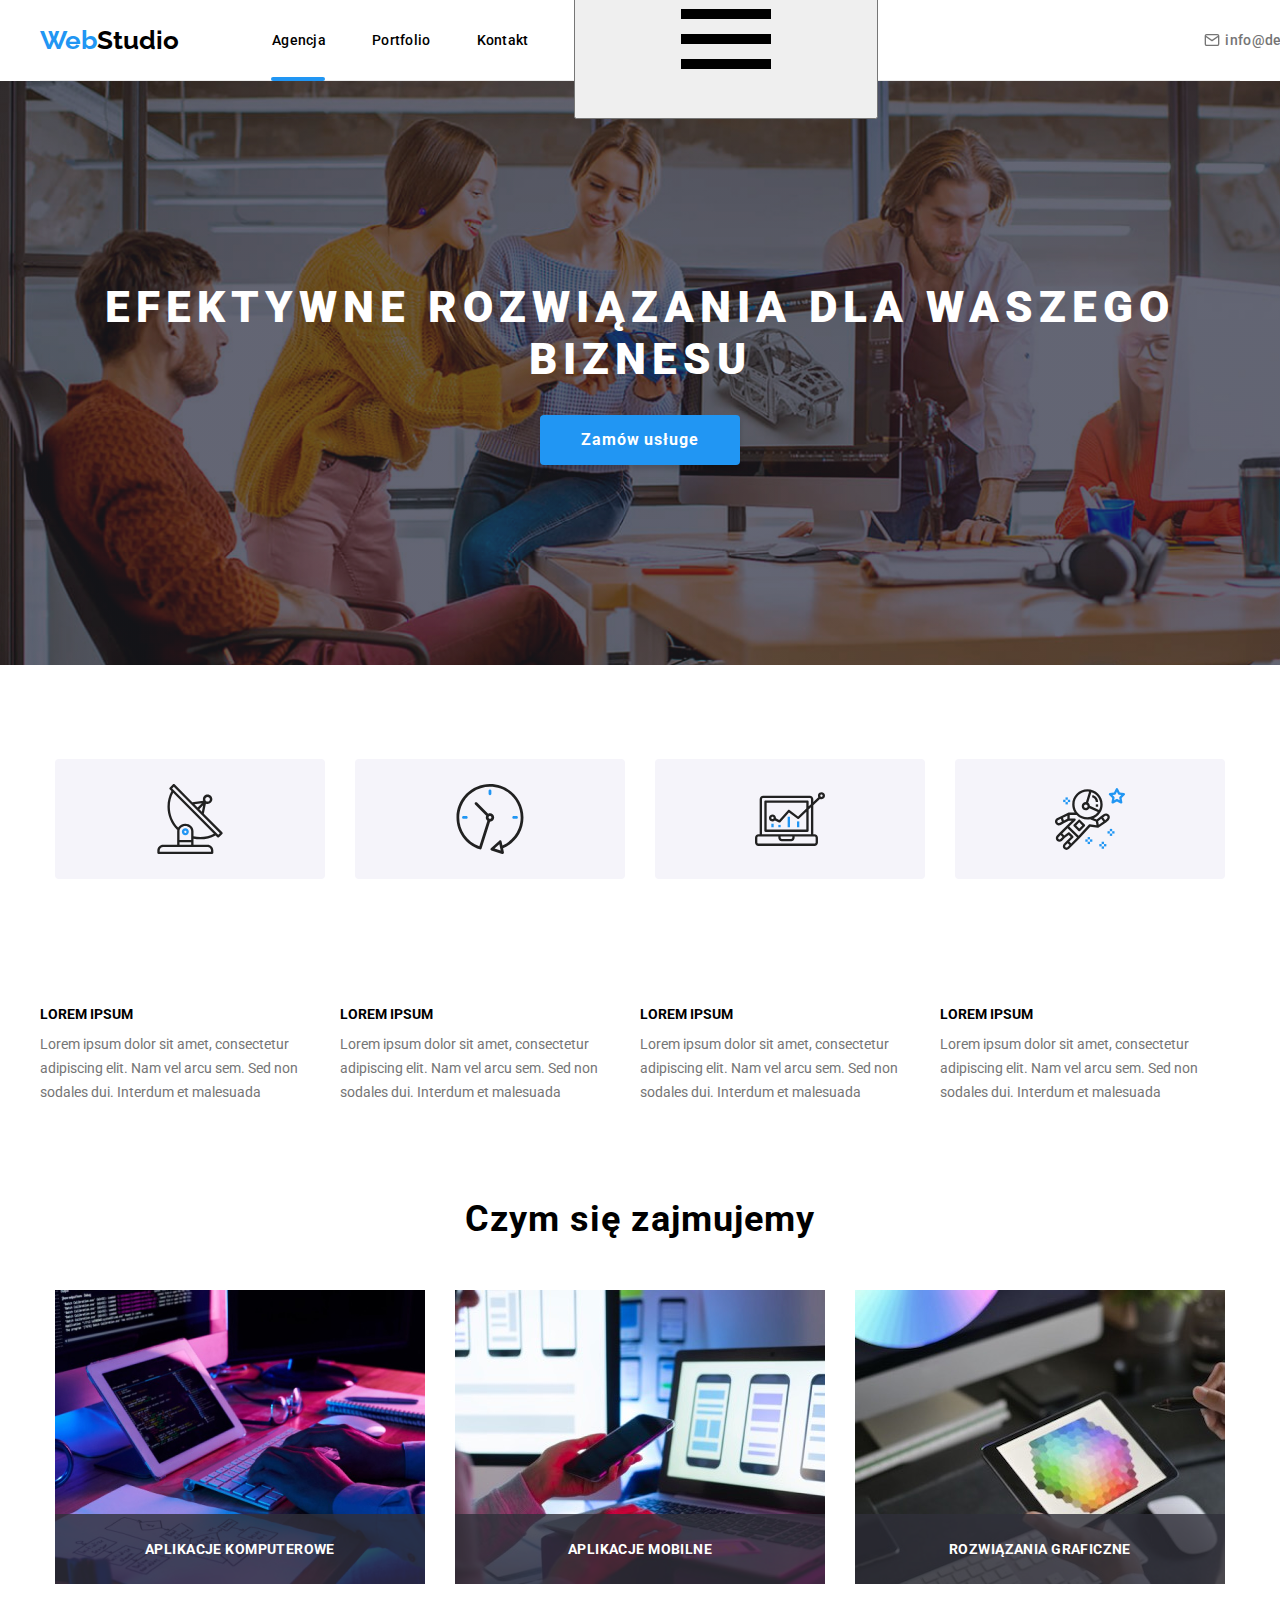
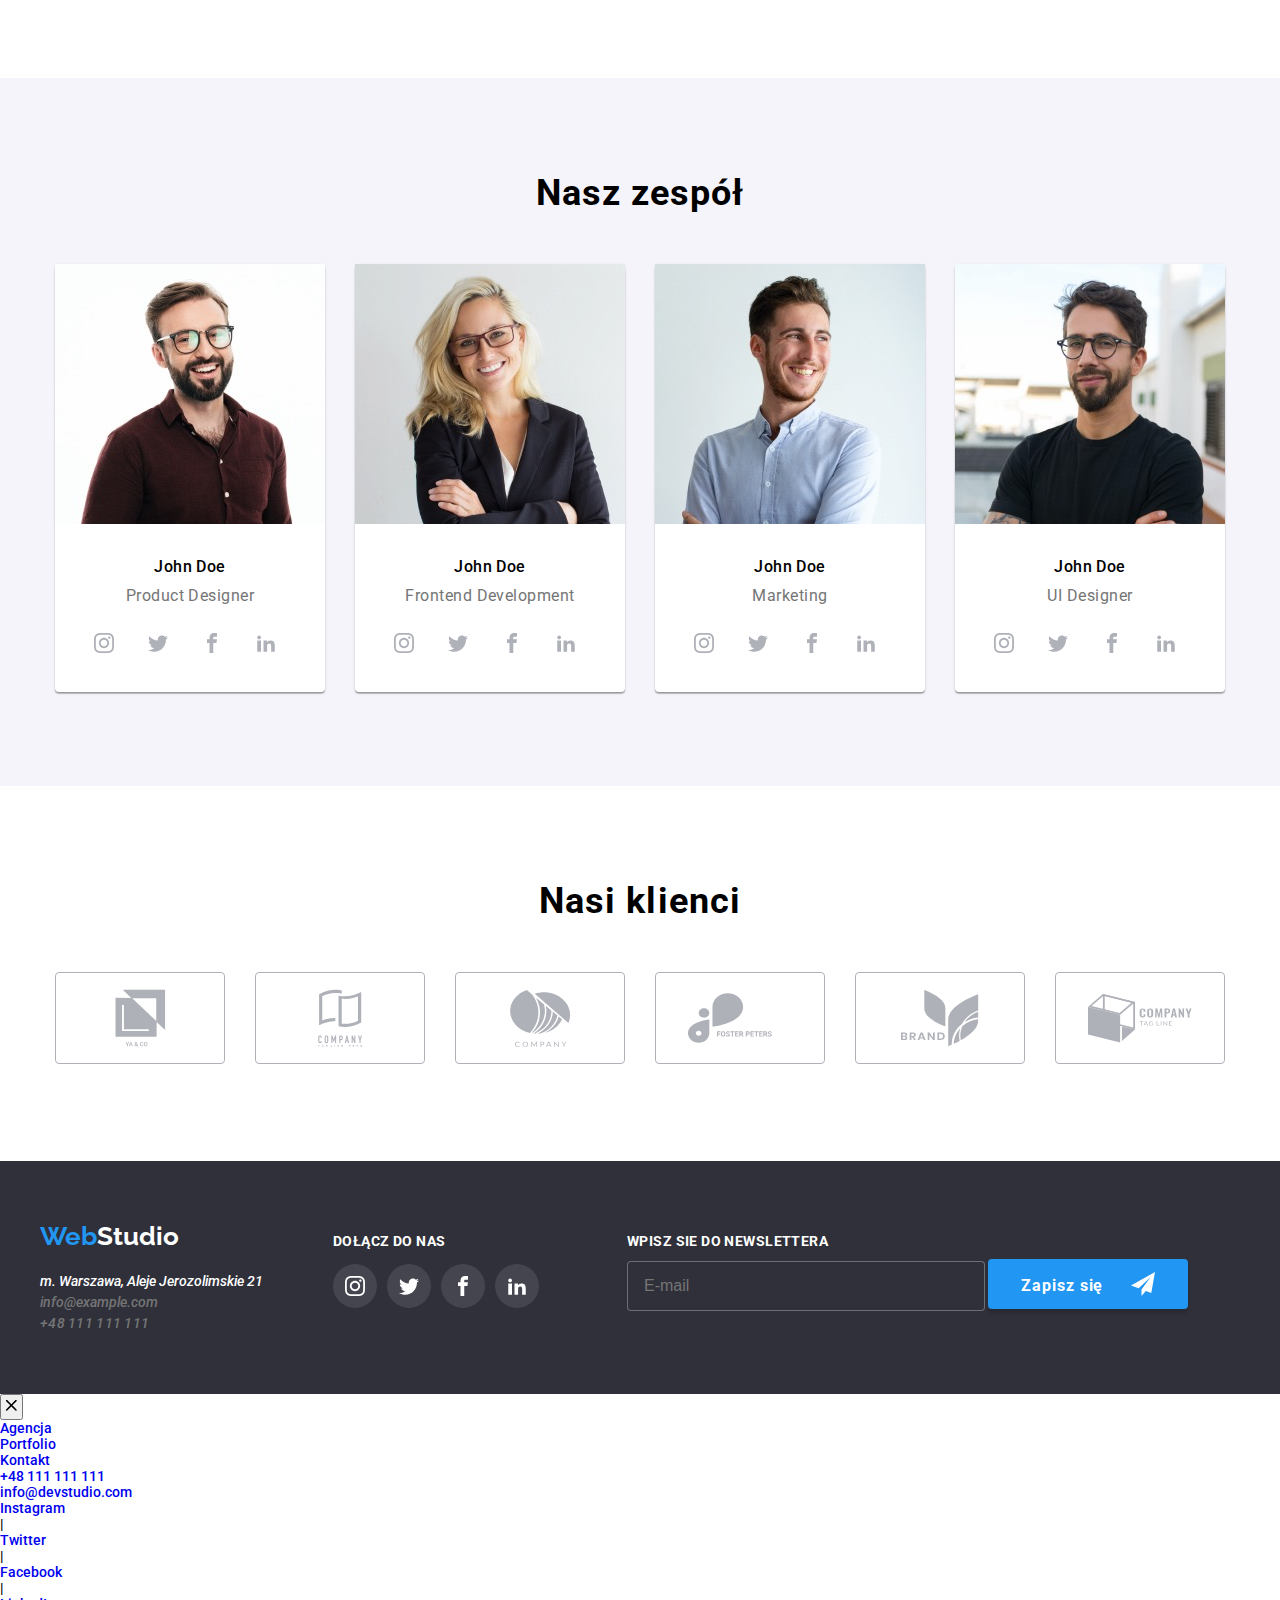
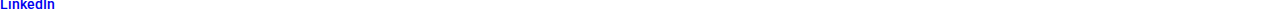
==== commit 0dc63156: "commit" ====
--- a/index.html
+++ b/index.html
@@ -36,6 +36,15 @@
               </li>
             </ul>
           </nav>
+          <button
+            class="header__mobile js-open-menu"
+            aria-expanded="false"
+            aria-controls="mobile-menu"
+          >
+            <svg class="header__mobile-menu">
+              <use href="./images/icons.svg#icon-hamburger">></use>
+            </svg>
+          </button>
           <ul class="second-navigation">
             <li class="second-navigation__item second-navigation__item-mail">
               <a
@@ -613,6 +622,69 @@
         </button>
       </form>
     </div>
+    <div class="mobile js-menu-container" id="mobile-menu">
+      <button class="menu-toggle js-close-menu">
+        <svg class="mobile__close" width="19" height="19">
+          <use
+            href="./images/icons.svg#icon-x"
+            width="18.67"
+            height="18.67"
+          ></use>
+        </svg>
+      </button>
+
+      <ul class="mobile__menu">
+        <li class="mobile__menu-links">
+          <a href="./index.html" class="mobile__menu-link">Agencja</a>
+        </li>
+        <li class="mobile__menu-links">
+          <a href="./portfolio.html" class="mobile__menu-link">Portfolio</a>
+        </li>
+        <li class="mobile__menu-links">
+          <a href="./contact.html" class="mobile__menu-link">Kontakt</a>
+        </li>
+      </ul>
+      <div class="mobile__nav">
+        <ul class="mobile__contact">
+          <li>
+            <a href="tel:+48111111111" class="mobile__contact-phone"
+              >+48 111 111 111</a
+            >
+          </li>
+          <li>
+            <a href="mailto:info@devstudio.com" class="mobile__contact-mail"
+              >info@devstudio.com</a
+            >
+          </li>
+        </ul>
+        <ul class="mobile__social">
+          <li>
+            <a href="https://instagram.com" class="mobile__social-link"
+              >Instagram</a
+            >
+          </li>
+          <li class="mobile__social-link mobile__social-link--style">|</li>
+          <li>
+            <a href="https://twitter.com" class="mobile__social-link"
+              >Twitter</a
+            >
+          </li>
+          <li class="mobile__social-link mobile__social-link--style">|</li>
+          <li>
+            <a href="https://facebook.com" class="mobile__social-link"
+              >Facebook</a
+            >
+          </li>
+          <li class="mobile__social-link mobile__social-link--style">|</li>
+          <li>
+            <a href="https://linkedin.com" class="mobile__social-link"
+              >LinkedIn</a
+            >
+          </li>
+        </ul>
+      </div>
+    </div>
     <script src="./js/modal.js"></script>
+    <script defer src="js/mobile-menu.js"></script>
   </body>
 </html>
--- a/style/main.css
+++ b/style/main.css
@@ -112,8 +112,53 @@
 }
 
 @media screen and (max-width: 768px) {
+  .menu {
+    display: none;
+  }
+  .second-navigation {
+    display: none;
+  }
   .first_div {
-    display: none;
+    justify-content: space-between;
+    margin-right: 23px;
+    margin-left: 15px;
+  }
+  .logo {
+    margin-left: 15px;
+  }
+  .header__mobile {
+    width: 44px;
+    left: 383px;
+    height: 44px;
+    right: auto;
+    background-color: white;
+    border: none;
+  }
+  .header__mobile-menu {
+    width: 40px;
+    height: 40px;
+  }
+  .mobile {
+    position: fixed;
+    background: #fff;
+    box-shadow: 0px 4px 8px rgba(0, 0, 0, 0.04), 0px 2px 4px rgba(0, 0, 0, 0.08), 0px 1px 3px rgba(0, 0, 0, 0.16);
+    top: 0;
+    left: 0;
+    width: 100%;
+    height: 100%;
+    background-color: #fff;
+    z-index: 999;
+    display: flex;
+    flex-direction: column;
+    gap: 200px;
+    margin: 0;
+    padding-top: 48px;
+    padding-left: 40px;
+    transform: translateX(100%);
+    transition: transform 250ms ease-in-out;
+  }
+  .mobile.is-open {
+    transform: translateX(0);
   }
 }
 .service {
@@ -125,19 +170,17 @@
 }
 .service__box {
   top: 80px;
-  display: block;
-  text-align: center;
+  display: flex;
+  flex-direction: column;
+  align-items: center;
   justify-content: center;
   padding-top: 200px;
   padding-bottom: 200px;
   border-radius: 4px;
   width: 100%;
-  display: flex;
-  align-items: center;
-  flex-direction: row;
-  justify-content: center;
 }
 .service__description {
+  width: 100%;
   margin: 0 auto;
   color: white;
   font-weight: 900;
@@ -355,6 +398,7 @@
     text-align: center;
     max-width: 768px;
     background-color: #f5f4fa;
+    border-radius: 4px;
   }
   .solutions__item {
     margin: 0 15px;
@@ -394,11 +438,11 @@
     height: 400px;
     background-size: cover;
     background: linear-gradient(to right, rgba(47, 48, 58, 0.4) 100%, rgba(47, 48, 58, 0.4) 100%), url(../images/metting1.jpg);
+    width: none;
     justify-content: center;
     align-items: center;
   }
   .service__description {
-    width: 395px;
     height: 84px;
     color: white;
     font-weight: 900;
@@ -566,17 +610,21 @@
     text-align: center;
   }
   .footer__wrap {
-    display: grid;
+    display: flex;
     justify-content: center;
     text-align: center;
+    flex-direction: column;
+    align-items: center;
   }
   .footer__logo {
     justify-content: center;
   }
   .join {
+    display: flex;
+    justify-content: center;
     text-align: center;
-    justify-content: center;
-    display: grid;
+    flex-direction: column;
+    align-items: center;
     margin: 0;
   }
   .join__header {
@@ -588,10 +636,16 @@
     margin-top: 0;
   }
   .address__telephone {
-    display: grid;
+    display: flex;
+    justify-content: center;
+    text-align: center;
+    flex-direction: column;
+    align-items: center;
   }
   .newsletter {
     margin: 0;
+    display: block;
+    width: 100%;
   }
   .newsletter__header {
     text-align: center;
@@ -600,6 +654,18 @@
   }
   .newsletter__button {
     margin-top: 20px;
+  }
+  .newsletter__list {
+    display: flex;
+    flex-direction: column;
+    align-items: center;
+  }
+  .newsletter__label {
+    width: 100%;
+    padding: 0 15px;
+  }
+  .newsletter__email {
+    width: 100%;
   }
 }
 .backdrop {
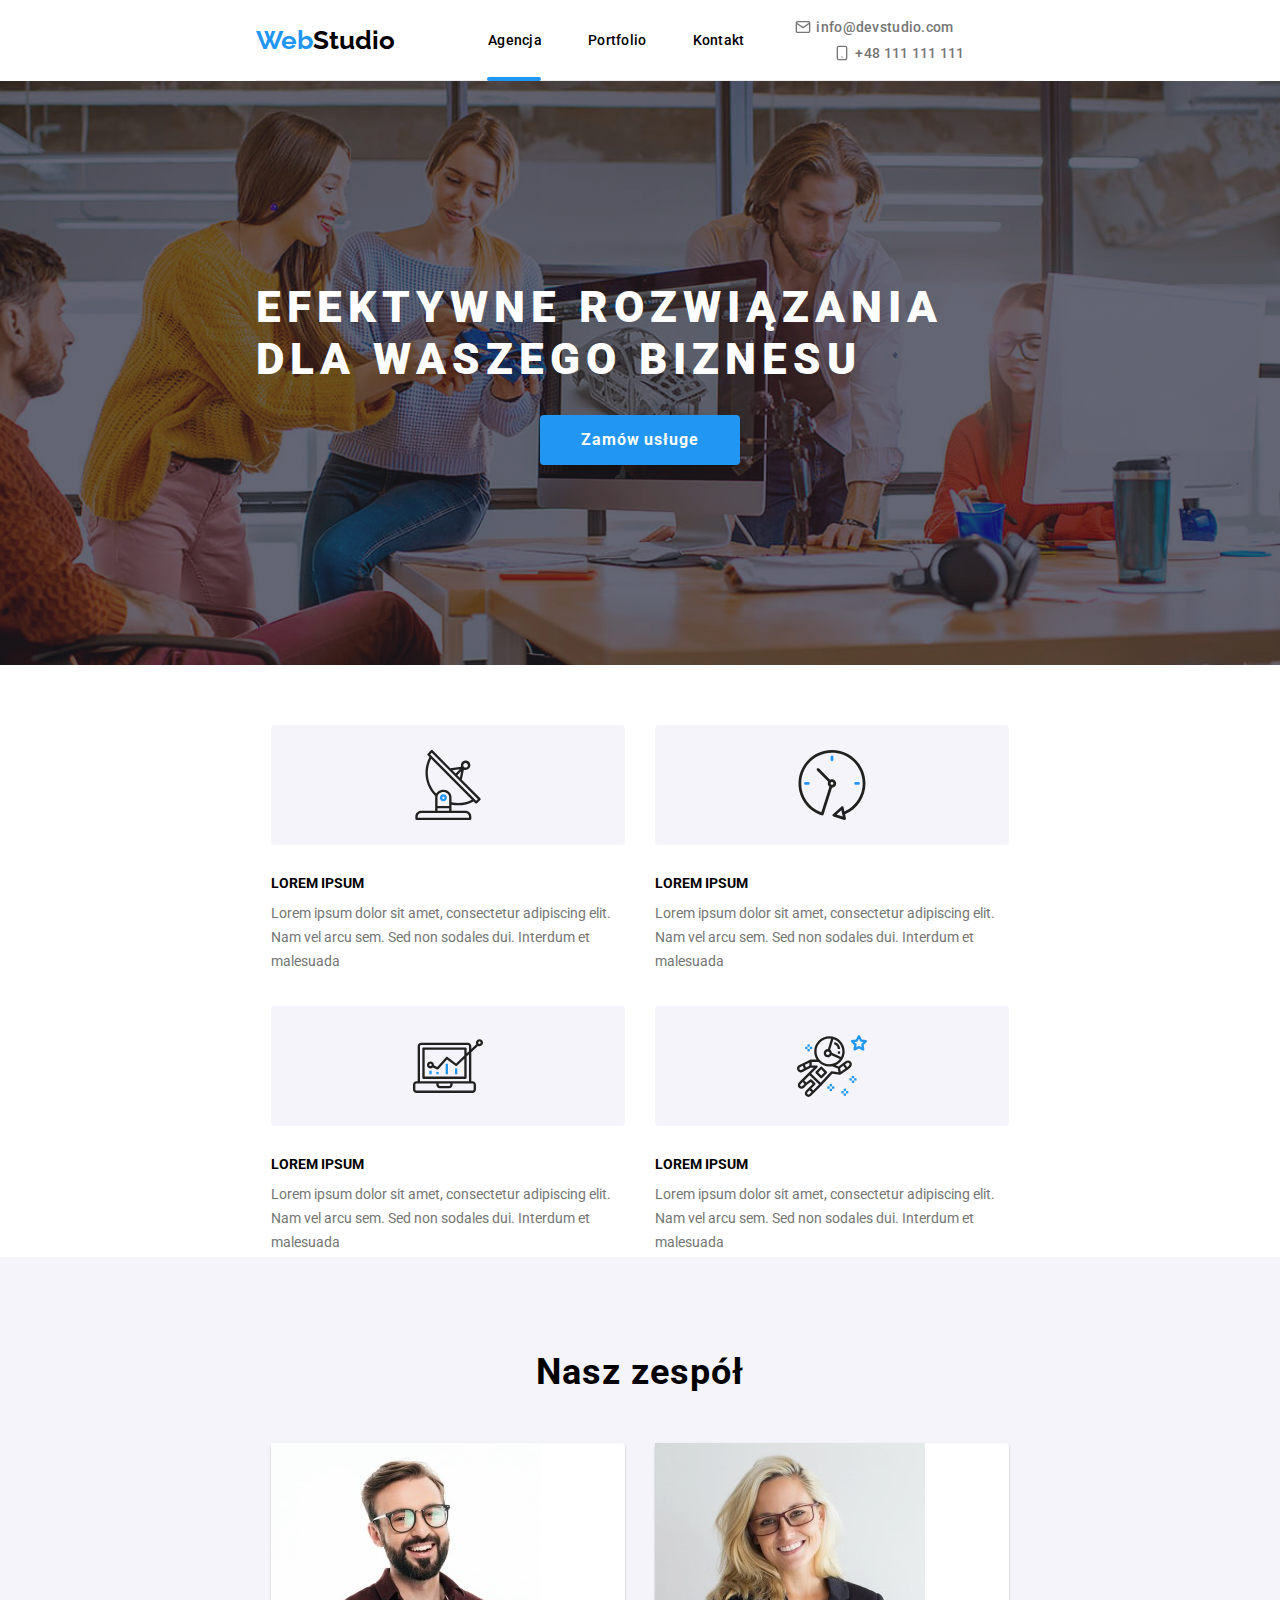
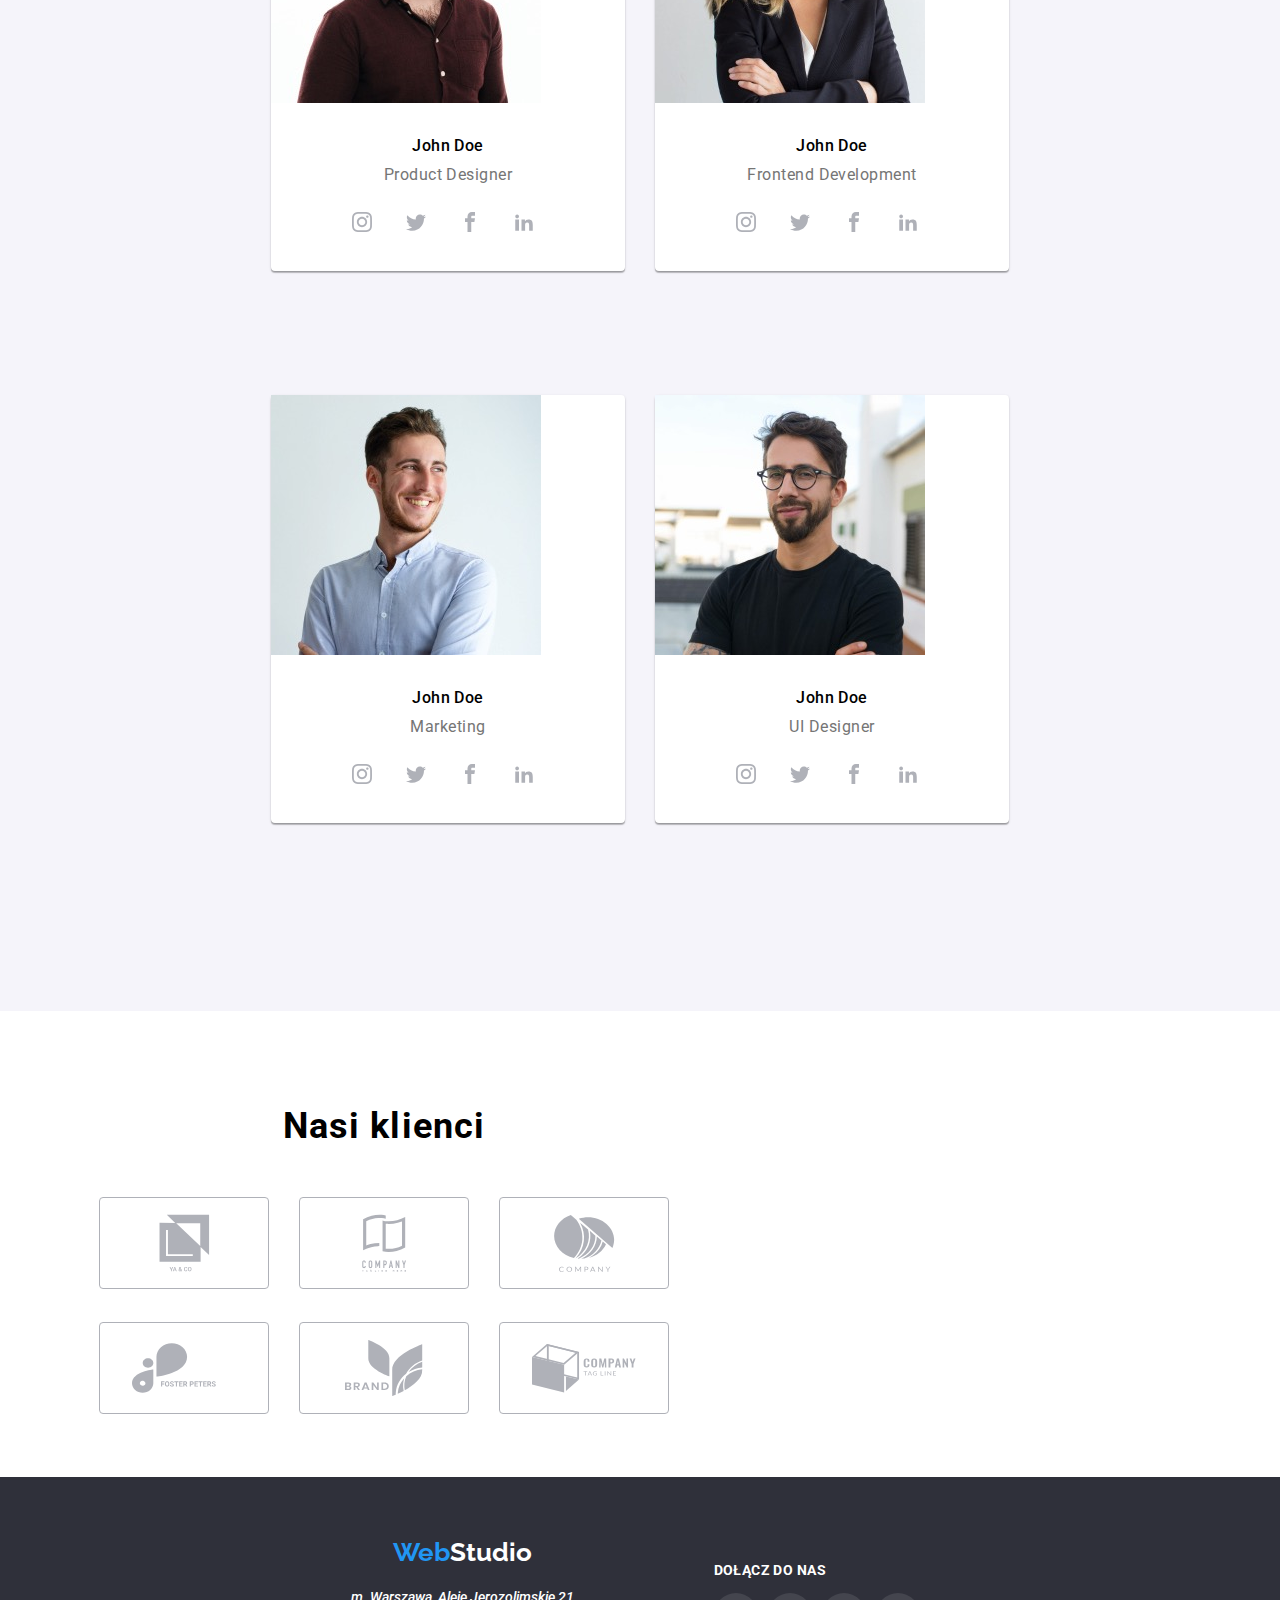
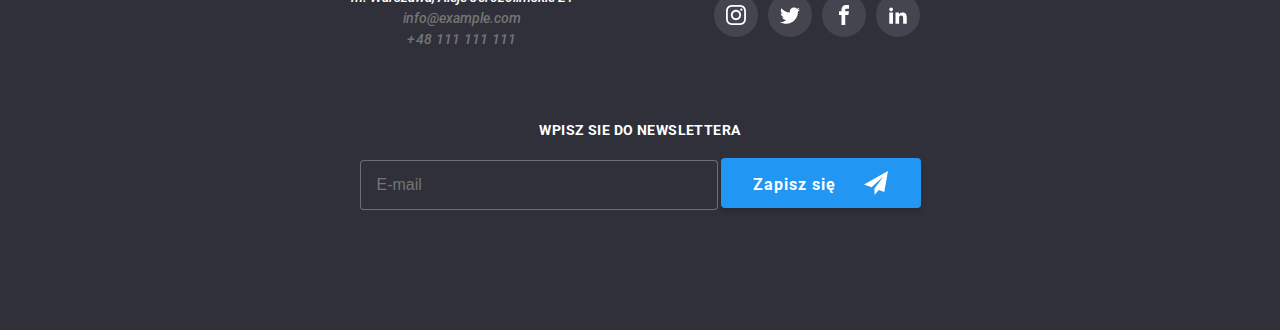
==== commit f6266df3: "commit" ====
--- a/index.html
+++ b/index.html
@@ -156,7 +156,7 @@
               <div class="how__bg">
                 <p>APLIKACJE KOMPUTEROWE</p>
               </div>
-              <figure>
+              <figure class="how__figure">
                 <img
                   src="./images/image.jpg"
                   alt="desk, keyboard and a man designed by IT page"
@@ -290,7 +290,7 @@
                 </figure>
               </div>
             </li>
-            <li class="box_list">
+            <li class="team__item">
               <div class="team__box">
                 <figure class="team__image">
                   <img
@@ -336,7 +336,7 @@
                 </figure>
               </div>
             </li>
-            <li>
+            <li class="team__item">
               <div class="team__box">
                 <figure class="team__image">
                   <img
--- a/style/main.css
+++ b/style/main.css
@@ -160,13 +160,99 @@
   .mobile.is-open {
     transform: translateX(0);
   }
+  .menu-toggle {
+    min-height: 19px;
+    min-width: 19px;
+    display: flex;
+    justify-content: center;
+    align-items: center;
+    margin: 0;
+    padding: 0;
+    background-color: rgba(0, 0, 0, 0);
+    cursor: pointer;
+    border: none;
+    border-radius: 50%;
+    outline: none;
+    fill: #212121;
+    position: absolute;
+    top: 16px;
+    right: 16px;
+  }
+  .mobile__menu {
+    margin: 0;
+    padding: 0;
+    display: flex;
+    flex-direction: column;
+    gap: 30px;
+  }
+  .mobile__menu-link {
+    font-family: "Roboto", sans-serif;
+    font-style: normal;
+    font-weight: 500;
+    font-size: 40px;
+    line-height: 47px;
+    letter-spacing: 0.02em;
+    color: #212121;
+  }
+  .mobile__nav {
+    display: flex;
+    flex-direction: column;
+    gap: 55px;
+    margin: 0;
+    padding: 0;
+  }
+  .mobile__contact {
+    margin: 0;
+    padding: 0;
+    display: flex;
+    flex-direction: column;
+    gap: 30px;
+  }
+  .mobile__contact-phone {
+    font-size: 34px;
+    color: #2196f3;
+  }
+  .mobile__contact-mail {
+    font-size: 24px;
+    color: #757575;
+  }
+  .mobile__social {
+    display: flex;
+    flex-wrap: wrap;
+    gap: 10px;
+    margin: 0;
+    padding: 0;
+  }
+  .mobile__social-link {
+    font-family: "Roboto", sans-serif;
+    font-style: normal;
+    font-weight: 500;
+    font-size: 18px;
+    line-height: 22px;
+    letter-spacing: 0.02em;
+    color: #2196f3;
+  }
+}
+@media screen and (min-width: 769px) {
+  .header__mobile {
+    display: none;
+  }
+  .mobile {
+    display: none;
+  }
+  .second-navigation {
+    display: flex;
+    flex-direction: column;
+    gap: 10px;
+  }
+  .second-navigation__item {
+    margin-left: 0px;
+  }
 }
 .service {
   background: linear-gradient(to right, rgba(47, 48, 58, 0.4) 100%, rgba(47, 48, 58, 0.4) 100%), url(../images/meeting.jpg);
-  background-size: 100%;
-  background-repeat: no-repeat;
-  background-size: cover;
-  text-align: center;
+  max-width: 1600px;
+  background-position: center;
 }
 .service__box {
   top: 80px;
@@ -447,15 +533,105 @@
     color: white;
     font-weight: 900;
     font-size: 26px;
-    letter-spacing: 3px;
-    line-height: 42px;
+    letter-spacing: 0.06em;
+    line-height: 32px;
     text-align: center;
+    max-width: 365px;
   }
   .service__box {
     display: inline-block;
     margin: 118px 0;
     padding: 0;
     background-color: none;
+  }
+}
+@media screen and (min-width: 769px) {
+  .solutions {
+    width: 769px;
+  }
+  .solutions__list {
+    display: flex;
+    justify-content: center;
+    align-items: center;
+    flex-direction: row;
+    flex-wrap: wrap;
+    gap: 30px;
+    margin: 0;
+  }
+  .solutions__header {
+    width: 100%;
+    text-align: left;
+  }
+  .solutions__description {
+    width: 354px;
+  }
+  .solutions__box {
+    min-width: 354px;
+    width: 100%;
+    display: flex;
+    justify-content: center;
+    align-items: center;
+    flex-direction: row;
+    margin: 0;
+  }
+  .solutions__icon {
+    min-width: 354px;
+    width: 100%;
+    display: flex;
+    justify-content: center;
+    align-items: center;
+    flex-direction: row;
+  }
+  .solutions__item {
+    flex-basis: calc((100% - 120px) / 4);
+    height: 251px;
+  }
+  .service {
+    margin-bottom: 60px;
+  }
+  .how {
+    display: none;
+  }
+  .team {
+    background: #f5f4fa;
+    display: flex;
+    flex-direction: row;
+    flex-wrap: wrap;
+    width: 100%;
+  }
+  .team__list {
+    margin: 0;
+    padding: 0;
+    display: flex;
+    justify-content: center;
+    align-items: center;
+    flex-direction: row;
+    flex-wrap: wrap;
+    gap: 30px;
+    padding-bottom: 94px;
+  }
+  .team__box {
+    margin: 0;
+  }
+  .team__image {
+    width: 354px;
+  }
+  .clients {
+    width: 768px;
+  }
+  .clients__list {
+    display: flex;
+    justify-content: center;
+    align-items: center;
+    flex-wrap: wrap;
+    flex-basis: min 450px;
+    gap: 30px;
+    padding-left: 0;
+    margin: 0;
+    margin-bottom: 60px;
+  }
+  .clients__image {
+    margin: 0;
   }
 }
 .footer {
@@ -668,6 +844,46 @@
     width: 100%;
   }
 }
+@media screen and (min-width: 769px) {
+  .container {
+    width: 768px;
+  }
+  .footer__container {
+    margin: 0;
+    padding-top: 60px;
+    padding-bottom: 60px;
+    align-items: center;
+    text-align: center;
+    margin-right: 144px;
+  }
+  .footer__wrap {
+    display: flex;
+    flex-direction: row;
+    align-items: center;
+    justify-content: center;
+    text-align: center;
+    flex-wrap: wrap;
+  }
+  .join {
+    flex-direction: column;
+    align-items: center;
+    justify-content: center;
+    margin-left: 140px;
+  }
+  .newsletter {
+    display: flex;
+    justify-content: center;
+    align-items: center;
+    flex-direction: column;
+    margin: 60px 0;
+  }
+  .newsletter__header {
+    margin-bottom: 10px;
+  }
+  .address__telephone {
+    display: block;
+  }
+}
 .backdrop {
   position: fixed;
   top: 0;
@@ -1037,4 +1253,9 @@
     max-width: 100%;
     height: auto;
   }
+}
+@media screen and (min-width: 769px) {
+  .container {
+    width: 768px;
+  }
 }/*# sourceMappingURL=main.css.map */